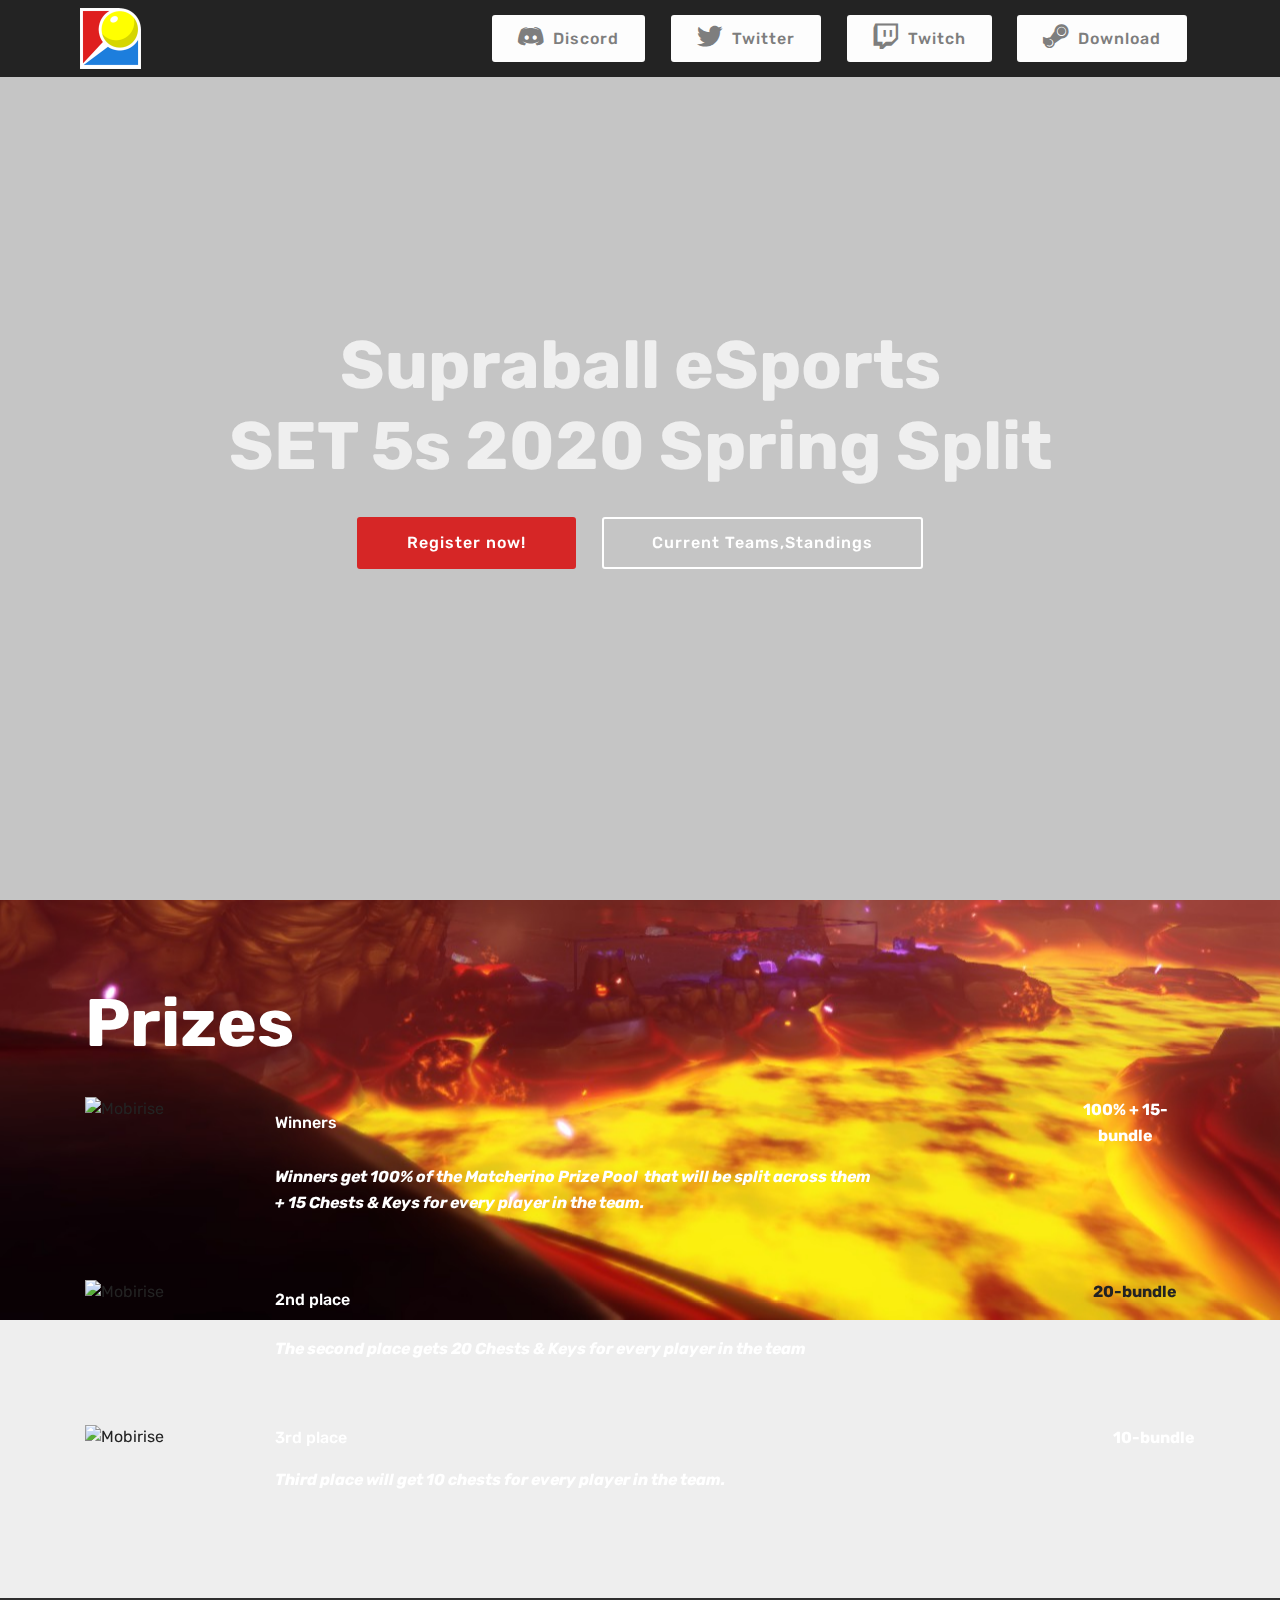
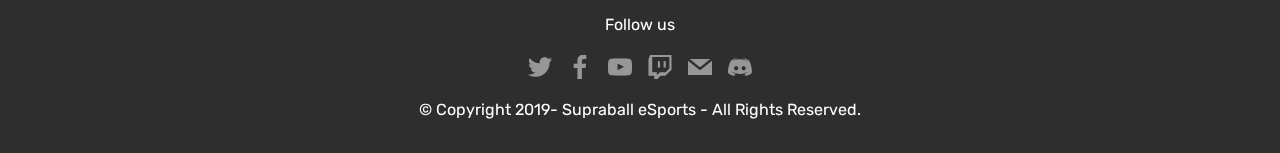
==== home.html @ 441394e0 "create github pages" ====
<!DOCTYPE html>
<html  >
<head>
  <!-- Site made with Mobirise Website Builder v4.11.6, https://mobirise.com -->
  <meta charset="UTF-8">
  <meta http-equiv="X-UA-Compatible" content="IE=edge">
  <meta name="generator" content="Mobirise v4.11.6, mobirise.com">
  <meta name="viewport" content="width=device-width, initial-scale=1, minimum-scale=1">
  <link rel="shortcut icon" href="assets/images/logoleague-122x122.png" type="image/x-icon">
  <meta name="description" content="Official Supraball Tournament and League creating organization. ">
  
  <title>Supraball eSports Home </title>
  <link rel="stylesheet" href="assets/web/assets/mobirise-icons/mobirise-icons.css">
  <link rel="stylesheet" href="assets/bootstrap/css/bootstrap.min.css">
  <link rel="stylesheet" href="assets/bootstrap/css/bootstrap-grid.min.css">
  <link rel="stylesheet" href="assets/bootstrap/css/bootstrap-reboot.min.css">
  <link rel="stylesheet" href="assets/tether/tether.min.css">
  <link rel="stylesheet" href="assets/dropdown/css/style.css">
  <link rel="stylesheet" href="assets/socicon/css/styles.css">
  <link rel="stylesheet" href="assets/theme/css/style.css">
  <link rel="preload" as="style" href="assets/mobirise/css/mbr-additional.css"><link rel="stylesheet" href="assets/mobirise/css/mbr-additional.css" type="text/css">
  
  
  
</head>
<body>
  <section class="menu cid-qTkzRZLJNu" once="menu" id="menu1-0">

    

    <nav class="navbar navbar-expand beta-menu navbar-dropdown align-items-center navbar-fixed-top navbar-toggleable-sm">
        <button class="navbar-toggler navbar-toggler-right" type="button" data-toggle="collapse" data-target="#navbarSupportedContent" aria-controls="navbarSupportedContent" aria-expanded="false" aria-label="Toggle navigation">
            <div class="hamburger">
                <span></span>
                <span></span>
                <span></span>
                <span></span>
            </div>
        </button>
        <div class="menu-logo">
            <div class="navbar-brand">
                <span class="navbar-logo">
                    
                         <a href="home.html"><img src="assets/images/logoleague-122x122.png" alt="" title="" style="height: 3.8rem;"></a>
                    
                </span>
                
            </div>
        </div>
        <div class="collapse navbar-collapse" id="navbarSupportedContent">
            <ul class="navbar-nav nav-dropdown" data-app-modern-menu="true"><li class="nav-item">
                    <a class="nav-link link text-white display-4" href="https://mobirise.com">
                        </a>
                </li></ul>
            <div class="navbar-buttons mbr-section-btn"><a class="btn btn-sm btn-primary display-4" href="http://discord.gg/supraball" target="_blank"><span class="socicon socicon-discord mbr-iconfont mbr-iconfont-btn"></span>Discord
                    </a> <a class="btn btn-sm btn-primary display-4" href="https://twitter.com/supraballesport" target="_blank"><span class="socicon socicon-twitter mbr-iconfont mbr-iconfont-btn"></span>Twitter
                    </a>  <a class="btn btn-sm btn-primary display-4" href="https://www.twitch.tv/supraballesports" target="_blank"><span class="socicon socicon-twitch mbr-iconfont mbr-iconfont-btn"></span>Twitch
                    </a>   <a class="btn btn-sm btn-primary display-4" href="https://store.steampowered.com/app/321400/Supraball/" target="_blank"><span class="socicon socicon-steam mbr-iconfont mbr-iconfont-btn"></span>Download 
                    </a></div>
        </div>
    </nav>
</section>

<section class="engine"><a href="https://mobirise.info/f">easy web builder</a></section><section class="cid-qTkA127IK8 mbr-fullscreen mbr-parallax-background" id="header2-1">

    

    <div class="mbr-overlay" style="opacity: 0.2; background-color: rgb(35, 35, 35);"></div>

    <div class="container align-center">
        <div class="row justify-content-md-center">
            <div class="mbr-white col-md-10">
                <h1 class="mbr-section-title mbr-bold pb-3 mbr-fonts-style display-1">
                    Supraball eSports<br>SET 5s 2020 Spring Split</h1>
                
                
                <div class="mbr-section-btn"><a class="btn btn-md btn-secondary display-4" href="https://matcherino.com/tournaments/26462/overview" target="_blank">Register now!</a>
                    <a class="btn btn-md btn-white-outline display-4" href="team.html">Current Teams,Standings</a></div>
            </div>
        </div>
    </div>
    
</section>

<section class="services6 cid-rIQytBIt7X mbr-parallax-background" id="services6-d">
    <!---->
    
    <!---->
    <!--Overlay-->
    <div class="mbr-overlay" style="opacity: 0; background-color: rgb(35, 35, 35);">
    </div>
    <!--Container-->
    <div class="container">
        <div class="row">
            <!--Titles-->
            <div class="title col-12">
                <h2 class="align-left mbr-fonts-style m-0 display-1"><strong>
                    Prizes</strong></h2>
                
            </div>
            <!--Card-1-->
            <div class="card col-12 pb-5">
                <div class="card-wrapper media-container-row media-container-row">
                    <div class="card-box">
                        <div class="row">
                            <div class="col-12 col-md-2">
                                <!--Image-->
                                <div class="mbr-figure">
                                    <img src="assets/images/10015chest.png" alt="Mobirise" title="">
                                </div>
                            </div>
                            <div class="col-12 col-md-10">
                                <div class="wrapper">
                                    <div class="top-line pb-3">
                                        <h4 class="card-title mbr-fonts-style display-5">
                                            Winners</h4>
                                        <p class="mbr-text cost mbr-fonts-style m-0 display-5"><strong>100% + 15-bundle</strong></p>
                                    </div>
                                    <div class="bottom-line">
                                        <p class="mbr-text mbr-fonts-style display-7"><strong><em>
                                            Winners get 100% of the Matcherino Prize Pool &nbsp;that will be split across them </em></strong><br><strong><em>+ 15 Chests &amp; Keys for every player in the team.</em></strong></p>
                                    </div>
                                </div>
                            </div>
                        </div>
                    </div>
                </div>
            </div>
            <!--Card-2-->
            <div class="card col-12 pb-5">
                <div class="card-wrapper media-container-row media-container-row">
                    <div class="card-box">
                        <div class="row">
                            <div class="col-12 col-md-2">
                                <!--Image-->
                                <div class="mbr-figure">
                                    <img src="assets/images/20chest.png" alt="Mobirise" title="">
                                </div>
                            </div>
                            <div class="col-12 col-md-10">
                                <div class="wrapper">
                                    <div class="top-line pb-3">
                                        <h4 class="card-title mbr-fonts-style display-5">
                                            2nd place</h4>
                                        <p class="mbr-text cost mbr-fonts-style m-0 display-5"></p><p><strong>20-bundle</strong></p><p></p>
                                    </div>
                                    <div class="bottom-line">
                                        <p class="mbr-text mbr-fonts-style display-7"><strong><em>
                                            The second place gets </em></strong><strong><em>20 Chests &amp; Keys for every player in the team</em></strong></p>
                                    </div>
                                </div>
                            </div>
                        </div>
                    </div>
                </div>
            </div>
            <!--Card-3-->
            <div class="card col-12">
                <div class="card-wrapper media-container-row media-container-row">
                    <div class="card-box">
                        <div class="row">
                            <div class="col-12 col-md-2">
                                <!--Image-->
                                <div class="mbr-figure">
                                    <img src="assets/images/10chest.png" alt="Mobirise" title="">
                                </div>
                            </div>
                            <div class="col-12 col-md-10">
                                <div class="wrapper">
                                    <div class="top-line pb-3">
                                        <h4 class="card-title mbr-fonts-style display-5">
                                            3rd place</h4>
                                        <p class="mbr-text cost mbr-fonts-style m-0 display-5"><strong>
                                            10-bundle</strong></p>
                                    </div>
                                    <div class="bottom-line">
                                        <p class="mbr-text mbr-fonts-style display-7"><strong><em>
                                            Third place will get 10 chests for every player in the team.</em></strong></p>
                                    </div>
                                </div>
                            </div>
                        </div>
                    </div>
                </div>
            </div>
            <!--Card-4-->
            
            <!--Card-5-->
            
            <!--Card-6-->
            
        </div>
    </div>
</section>

<section once="footers" class="cid-rImL2azDnc" id="footer7-5">

    

    

    <div class="container">
        <div class="media-container-row align-center mbr-white">
            <div class="row row-links">
                <ul class="foot-menu">
                    
                    
                    
                    
                    
                <li class="foot-menu-item mbr-fonts-style display-7">Follow us</li></ul>
            </div>
            <div class="row social-row">
                <div class="social-list align-right pb-2">
                    
                    
                    
                    
                    
                    
                <div class="soc-item">
                        <a href="https://twitter.com/supraballesport" target="_blank">
                            <span class="mbr-iconfont mbr-iconfont-social socicon-twitter socicon"></span>
                        </a>
                    </div><div class="soc-item">
                        <a href="https://www.facebook.com/supraballesports" target="_blank">
                            <span class="mbr-iconfont mbr-iconfont-social socicon-facebook socicon"></span>
                        </a>
                    </div><div class="soc-item">
                        <a href="https://www.youtube.com/channel/UCpy1eOmg7EuRbLD1HgGTErA" target="_blank">
                            <span class="mbr-iconfont mbr-iconfont-social socicon-youtube socicon"></span>
                        </a>
                    </div><div class="soc-item">
                        <a href="https://twitch.tv/supraballesports" target="_blank">
                            <span class="mbr-iconfont mbr-iconfont-social socicon-twitch socicon"></span>
                        </a>
                    </div><div class="soc-item">
                        <a href="mailto:supraballesports@gmail.com">
                            <span class="mbr-iconfont mbr-iconfont-social socicon-mail socicon"></span>
                        </a>
                    </div><div class="soc-item">
                        <a href="https://www.discord.gg/supraball" target="_blank">
                            <span class="mbr-iconfont mbr-iconfont-social socicon-discord socicon"></span>
                        </a>
                    </div></div>
            </div>
            <div class="row row-copirayt">
                <p class="mbr-text mb-0 mbr-fonts-style mbr-white align-center display-7">
                    © Copyright 2019- Supraball eSports - All Rights Reserved.</p>
            </div>
        </div>
    </div>
</section>


  <script src="assets/web/assets/jquery/jquery.min.js"></script>
  <script src="assets/popper/popper.min.js"></script>
  <script src="assets/bootstrap/js/bootstrap.min.js"></script>
  <script src="assets/tether/tether.min.js"></script>
  <script src="assets/dropdown/js/nav-dropdown.js"></script>
  <script src="assets/dropdown/js/navbar-dropdown.js"></script>
  <script src="assets/touchswipe/jquery.touch-swipe.min.js"></script>
  <script src="assets/parallax/jarallax.min.js"></script>
  <script src="assets/smoothscroll/smooth-scroll.js"></script>
  <script src="assets/theme/js/script.js"></script>
  
  
</body>
</html>
---- assets/web/assets/mobirise-icons/mobirise-icons.css ----
@font-face {
  font-family: 'MobiriseIcons';
  src:  url('mobirise-icons.eot?spat4u');
  src:  url('mobirise-icons.eot?spat4u#iefix') format('embedded-opentype'),
    url('mobirise-icons.ttf?spat4u') format('truetype'),
    url('mobirise-icons.woff?spat4u') format('woff'),
    url('mobirise-icons.svg?spat4u#MobiriseIcons') format('svg');
  font-weight: normal;
  font-style: normal;
  font-display: swap;
}

[class^="mbri-"], [class*=" mbri-"] {
  /* use !important to prevent issues with browser extensions that change fonts */
  font-family: MobiriseIcons !important;
  speak: none;
  font-style: normal;
  font-weight: normal;
  font-variant: normal;
  text-transform: none;
  line-height: 1;

  /* Better Font Rendering =========== */
  -webkit-font-smoothing: antialiased;
  -moz-osx-font-smoothing: grayscale;
}

.mbri-add-submenu:before {
  content: "\e900";
}
.mbri-alert:before {
  content: "\e901";
}
.mbri-align-center:before {
  content: "\e902";
}
.mbri-align-justify:before {
  content: "\e903";
}
.mbri-align-left:before {
  content: "\e904";
}
.mbri-align-right:before {
  content: "\e905";
}
.mbri-android:before {
  content: "\e906";
}
.mbri-apple:before {
  content: "\e907";
}
.mbri-arrow-down:before {
  content: "\e908";
}
.mbri-arrow-next:before {
  content: "\e909";
}
.mbri-arrow-prev:before {
  content: "\e90a";
}
.mbri-arrow-up:before {
  content: "\e90b";
}
.mbri-bold:before {
  content: "\e90c";
}
.mbri-bookmark:before {
  content: "\e90d";
}
.mbri-bootstrap:before {
  content: "\e90e";
}
.mbri-briefcase:before {
  content: "\e90f";
}
.mbri-browse:before {
  content: "\e910";
}
.mbri-bulleted-list:before {
  content: "\e911";
}
.mbri-calendar:before {
  content: "\e912";
}
.mbri-camera:before {
  content: "\e913";
}
.mbri-cart-add:before {
  content: "\e914";
}
.mbri-cart-full:before {
  content: "\e915";
}
.mbri-cash:before {
  content: "\e916";
}
.mbri-change-style:before {
  content: "\e917";
}
.mbri-chat:before {
  content: "\e918";
}
.mbri-clock:before {
  content: "\e919";
}
.mbri-close:before {
  content: "\e91a";
}
.mbri-cloud:before {
  content: "\e91b";
}
.mbri-code:before {
  content: "\e91c";
}
.mbri-contact-form:before {
  content: "\e91d";
}
.mbri-credit-card:before {
  content: "\e91e";
}
.mbri-cursor-click:before {
  content: "\e91f";
}
.mbri-cust-feedback:before {
  content: "\e920";
}
.mbri-database:before {
  content: "\e921";
}
.mbri-delivery:before {
  content: "\e922";
}
.mbri-desktop:before {
  content: "\e923";
}
.mbri-devices:before {
  content: "\e924";
}
.mbri-down:before {
  content: "\e925";
}
.mbri-download:before {
  content: "\e989";
}
.mbri-drag-n-drop:before {
  content: "\e927";
}
.mbri-drag-n-drop2:before {
  content: "\e928";
}
.mbri-edit:before {
  content: "\e929";
}
.mbri-edit2:before {
  content: "\e92a";
}
.mbri-error:before {
  content: "\e92b";
}
.mbri-extension:before {
  content: "\e92c";
}
.mbri-features:before {
  content: "\e92d";
}
.mbri-file:before {
  content: "\e92e";
}
.mbri-flag:before {
  content: "\e92f";
}
.mbri-folder:before {
  content: "\e930";
}
.mbri-gift:before {
  content: "\e931";
}
.mbri-github:before {
  content: "\e932";
}
.mbri-globe:before {
  content: "\e933";
}
.mbri-globe-2:before {
  content: "\e934";
}
.mbri-growing-chart:before {
  content: "\e935";
}
.mbri-hearth:before {
  content: "\e936";
}
.mbri-help:before {
  content: "\e937";
}
.mbri-home:before {
  content: "\e938";
}
.mbri-hot-cup:before {
  content: "\e939";
}
.mbri-idea:before {
  content: "\e93a";
}
.mbri-image-gallery:before {
  content: "\e93b";
}
.mbri-image-slider:before {
  content: "\e93c";
}
.mbri-info:before {
  content: "\e93d";
}
.mbri-italic:before {
  content: "\e93e";
}
.mbri-key:before {
  content: "\e93f";
}
.mbri-laptop:before {
  content: "\e940";
}
.mbri-layers:before {
  content: "\e941";
}
.mbri-left-right:before {
  content: "\e942";
}
.mbri-left:before {
  content: "\e943";
}
.mbri-letter:before {
  content: "\e944";
}
.mbri-like:before {
  content: "\e945";
}
.mbri-link:before {
  content: "\e946";
}
.mbri-lock:before {
  content: "\e947";
}
.mbri-login:before {
  content: "\e948";
}
.mbri-logout:before {
  content: "\e949";
}
.mbri-magic-stick:before {
  content: "\e94a";
}
.mbri-map-pin:before {
  content: "\e94b";
}
.mbri-menu:before {
  content: "\e94c";
}
.mbri-mobile:before {
  content: "\e94d";
}
.mbri-mobile2:before {
  content: "\e94e";
}
.mbri-mobirise:before {
  content: "\e94f";
}
.mbri-more-horizontal:before {
  content: "\e950";
}
.mbri-more-vertical:before {
  content: "\e951";
}
.mbri-music:before {
  content: "\e952";
}
.mbri-new-file:before {
  content: "\e953";
}
.mbri-numbered-list:before {
  content: "\e954";
}
.mbri-opened-folder:before {
  content: "\e955";
}
.mbri-pages:before {
  content: "\e956";
}
.mbri-paper-plane:before {
  content: "\e957";
}
.mbri-paperclip:before {
  content: "\e958";
}
.mbri-photo:before {
  content: "\e959";
}
.mbri-photos:before {
  content: "\e95a";
}
.mbri-pin:before {
  content: "\e95b";
}
.mbri-play:before {
  content: "\e95c";
}
.mbri-plus:before {
  content: "\e95d";
}
.mbri-preview:before {
  content: "\e95e";
}
.mbri-print:before {
  content: "\e95f";
}
.mbri-protect:before {
  content: "\e960";
}
.mbri-question:before {
  content: "\e961";
}
.mbri-quote-left:before {
  content: "\e962";
}
.mbri-quote-right:before {
  content: "\e963";
}
.mbri-refresh:before {
  content: "\e964";
}
.mbri-responsive:before {
  content: "\e965";
}
.mbri-right:before {
  content: "\e966";
}
.mbri-rocket:before {
  content: "\e967";
}
.mbri-sad-face:before {
  content: "\e968";
}
.mbri-sale:before {
  content: "\e969";
}
.mbri-save:before {
  content: "\e96a";
}
.mbri-search:before {
  content: "\e96b";
}
.mbri-setting:before {
  content: "\e96c";
}
.mbri-setting2:before {
  content: "\e96d";
}
.mbri-setting3:before {
  content: "\e96e";
}
.mbri-share:before {
  content: "\e96f";
}
.mbri-shopping-bag:before {
  content: "\e970";
}
.mbri-shopping-basket:before {
  content: "\e971";
}
.mbri-shopping-cart:before {
  content: "\e972";
}
.mbri-sites:before {
  content: "\e973";
}
.mbri-smile-face:before {
  content: "\e974";
}
.mbri-speed:before {
  content: "\e975";
}
.mbri-star:before {
  content: "\e976";
}
.mbri-success:before {
  content: "\e977";
}
.mbri-sun:before {
  content: "\e978";
}
.mbri-sun2:before {
  content: "\e979";
}
.mbri-tablet:before {
  content: "\e97a";
}
.mbri-tablet-vertical:before {
  content: "\e97b";
}
.mbri-target:before {
  content: "\e97c";
}
.mbri-timer:before {
  content: "\e97d";
}
.mbri-to-ftp:before {
  content: "\e97e";
}
.mbri-to-local-drive:before {
  content: "\e97f";
}
.mbri-touch-swipe:before {
  content: "\e980";
}
.mbri-touch:before {
  content: "\e981";
}
.mbri-trash:before {
  content: "\e982";
}
.mbri-underline:before {
  content: "\e983";
}
.mbri-unlink:before {
  content: "\e984";
}
.mbri-unlock:before {
  content: "\e985";
}
.mbri-up-down:before {
  content: "\e986";
}
.mbri-up:before {
  content: "\e987";
}
.mbri-update:before {
  content: "\e988";
}
.mbri-upload:before {
 content: "\e926"; 
}
.mbri-user:before {
  content: "\e98a";
}
.mbri-user2:before {
  content: "\e98b";
}
.mbri-users:before {
  content: "\e98c";
}
.mbri-video:before {
  content: "\e98d";
}
.mbri-video-play:before {
  content: "\e98e";
}
.mbri-watch:before {
  content: "\e98f";
}
.mbri-website-theme:before {
  content: "\e990";
}
.mbri-wifi:before {
  content: "\e991";
}
.mbri-windows:before {
  content: "\e992";
}
.mbri-zoom-out:before {
  content: "\e993";
}
.mbri-redo:before {
  content: "\e994";
}
.mbri-undo:before {
  content: "\e995";
}
---- assets/dropdown/css/style.css ----
.navbar-dropdown {
  left: 0;
  padding: 0;
  position: absolute;
  right: 0;
  top: 0;
  transition: all 0.45s ease;
  z-index: 1030;
  background: #282828; }
  .navbar-dropdown .navbar-logo {
    margin-right: 0.8rem;
    transition: margin 0.3s ease-in-out;
    vertical-align: middle; }
    .navbar-dropdown .navbar-logo img {
      height: 3.125rem;
      transition: all 0.3s ease-in-out; }
    .navbar-dropdown .navbar-logo.mbr-iconfont {
      font-size: 3.125rem;
      line-height: 3.125rem; }
  .navbar-dropdown .navbar-caption {
    font-weight: 700;
    white-space: normal;
    vertical-align: -4px;
    line-height: 3.125rem !important; }
    .navbar-dropdown .navbar-caption, .navbar-dropdown .navbar-caption:hover {
      color: inherit;
      text-decoration: none; }
  .navbar-dropdown .mbr-iconfont + .navbar-caption {
    vertical-align: -1px; }
  .navbar-dropdown.navbar-fixed-top {
    position: fixed; }
  .navbar-dropdown .navbar-brand span {
    vertical-align: -4px; }
  .navbar-dropdown.bg-color.transparent {
    background: none; }
  .navbar-dropdown.navbar-short .navbar-brand {
    padding: 0.625rem 0; }
    .navbar-dropdown.navbar-short .navbar-brand span {
      vertical-align: -1px; }
  .navbar-dropdown.navbar-short .navbar-caption {
    line-height: 2.375rem !important;
    vertical-align: -2px; }
  .navbar-dropdown.navbar-short .navbar-logo {
    margin-right: 0.5rem; }
    .navbar-dropdown.navbar-short .navbar-logo img {
      height: 2.375rem; }
    .navbar-dropdown.navbar-short .navbar-logo.mbr-iconfont {
      font-size: 2.375rem;
      line-height: 2.375rem; }
  .navbar-dropdown.navbar-short .mbr-table-cell {
    height: 3.625rem; }
  .navbar-dropdown .navbar-close {
    left: 0.6875rem;
    position: fixed;
    top: 0.75rem;
    z-index: 1000; }
  .navbar-dropdown .hamburger-icon {
    content: "";
    display: inline-block;
    vertical-align: middle;
    width: 16px;
    -webkit-box-shadow: 0 -6px 0 1px #282828,0 0 0 1px #282828,0 6px 0 1px #282828;
    -moz-box-shadow: 0 -6px 0 1px #282828,0 0 0 1px #282828,0 6px 0 1px #282828;
    box-shadow: 0 -6px 0 1px #282828,0 0 0 1px #282828,0 6px 0 1px #282828; }

.dropdown-menu .dropdown-toggle[data-toggle="dropdown-submenu"]::after {
  border-bottom: 0.35em solid transparent;
  border-left: 0.35em solid;
  border-right: 0;
  border-top: 0.35em solid transparent;
  margin-left: 0.3rem; }

.dropdown-menu .dropdown-item:focus {
  outline: 0; }

.nav-dropdown {
  font-size: 0.75rem;
  font-weight: 500;
  height: auto !important; }
  .nav-dropdown .nav-btn {
    padding-left: 1rem; }
  .nav-dropdown .link {
    margin: .667em 1.667em;
    font-weight: 500;
    padding: 0;
    transition: color .2s ease-in-out; }
    .nav-dropdown .link.dropdown-toggle {
      margin-right: 2.583em; }
      .nav-dropdown .link.dropdown-toggle::after {
        margin-left: .25rem;
        border-top: 0.35em solid;
        border-right: 0.35em solid transparent;
        border-left: 0.35em solid transparent;
        border-bottom: 0; }
      .nav-dropdown .link.dropdown-toggle[aria-expanded="true"] {
        margin: 0;
        padding: 0.667em 3.263em  0.667em 1.667em; }
  .nav-dropdown .link::after,
  .nav-dropdown .dropdown-item::after {
    color: inherit; }
  .nav-dropdown .btn {
    font-size: 0.75rem;
    font-weight: 700;
    letter-spacing: 0;
    margin-bottom: 0;
    padding-left: 1.25rem;
    padding-right: 1.25rem; }
  .nav-dropdown .dropdown-menu {
    border-radius: 0;
    border: 0;
    left: 0;
    margin: 0;
    padding-bottom: 1.25rem;
    padding-top: 1.25rem;
    position: relative; }
  .nav-dropdown .dropdown-submenu {
    margin-left: 0.125rem;
    top: 0; }
  .nav-dropdown .dropdown-item {
    font-weight: 500;
    line-height: 2;
    padding: 0.3846em 4.615em 0.3846em 1.5385em;
    position: relative;
    transition: color .2s ease-in-out, background-color .2s ease-in-out; }
    .nav-dropdown .dropdown-item::after {
      margin-top: -0.3077em;
      position: absolute;
      right: 1.1538em;
      top: 50%; }
    .nav-dropdown .dropdown-item:focus, .nav-dropdown .dropdown-item:hover {
      background: none; }

@media (max-width: 767px) {
  .nav-dropdown.navbar-toggleable-sm {
    bottom: 0;
    display: none;
    left: 0;
    overflow-x: hidden;
    position: fixed;
    top: 0;
    transform: translateX(-100%);
    -ms-transform: translateX(-100%);
    -webkit-transform: translateX(-100%);
    width: 18.75rem;
    z-index: 999; } }
.nav-dropdown.navbar-toggleable-xl {
  bottom: 0;
  display: none;
  left: 0;
  overflow-x: hidden;
  position: fixed;
  top: 0;
  transform: translateX(-100%);
  -ms-transform: translateX(-100%);
  -webkit-transform: translateX(-100%);
  width: 18.75rem;
  z-index: 999; }

.nav-dropdown-sm {
  display: block !important;
  overflow-x: hidden;
  overflow: auto;
  padding-top: 3.875rem; }
  .nav-dropdown-sm::after {
    content: "";
    display: block;
    height: 3rem;
    width: 100%; }
  .nav-dropdown-sm.collapse.in ~ .navbar-close {
    display: block !important; }
  .nav-dropdown-sm.collapsing, .nav-dropdown-sm.collapse.in {
    transform: translateX(0);
    -ms-transform: translateX(0);
    -webkit-transform: translateX(0);
    transition: all 0.25s ease-out;
    -webkit-transition: all 0.25s ease-out;
    background: #282828; }
  .nav-dropdown-sm.collapsing[aria-expanded="false"] {
    transform: translateX(-100%);
    -ms-transform: translateX(-100%);
    -webkit-transform: translateX(-100%); }
  .nav-dropdown-sm .nav-item {
    display: block;
    margin-left: 0 !important;
    padding-left: 0; }
  .nav-dropdown-sm .link,
  .nav-dropdown-sm .dropdown-item {
    border-top: 1px dotted rgba(255, 255, 255, 0.1);
    font-size: 0.8125rem;
    line-height: 1.6;
    margin: 0 !important;
    padding: 0.875rem 2.4rem 0.875rem 1.5625rem !important;
    position: relative;
    white-space: normal; }
    .nav-dropdown-sm .link:focus, .nav-dropdown-sm .link:hover,
    .nav-dropdown-sm .dropdown-item:focus,
    .nav-dropdown-sm .dropdown-item:hover {
      background: rgba(0, 0, 0, 0.2) !important;
      color: #c0a375; }
  .nav-dropdown-sm .nav-btn {
    position: relative;
    padding: 1.5625rem 1.5625rem 0 1.5625rem; }
    .nav-dropdown-sm .nav-btn::before {
      border-top: 1px dotted rgba(255, 255, 255, 0.1);
      content: "";
      left: 0;
      position: absolute;
      top: 0;
      width: 100%; }
    .nav-dropdown-sm .nav-btn + .nav-btn {
      padding-top: 0.625rem; }
      .nav-dropdown-sm .nav-btn + .nav-btn::before {
        display: none; }
  .nav-dropdown-sm .btn {
    padding: 0.625rem 0; }
  .nav-dropdown-sm .dropdown-toggle[data-toggle="dropdown-submenu"]::after {
    margin-left: .25rem;
    border-top: 0.35em solid;
    border-right: 0.35em solid transparent;
    border-left: 0.35em solid transparent;
    border-bottom: 0; }
  .nav-dropdown-sm .dropdown-toggle[data-toggle="dropdown-submenu"][aria-expanded="true"]::after {
    border-top: 0;
    border-right: 0.35em solid transparent;
    border-left: 0.35em solid transparent;
    border-bottom: 0.35em solid; }
  .nav-dropdown-sm .dropdown-menu {
    margin: 0;
    padding: 0;
    position: relative;
    top: 0;
    left: 0;
    width: 100%;
    border: 0;
    float: none;
    border-radius: 0;
    background: none; }
  .nav-dropdown-sm .dropdown-submenu {
    left: 100%;
    margin-left: 0.125rem;
    margin-top: -1.25rem;
    top: 0; }

.navbar-toggleable-sm .nav-dropdown .dropdown-menu {
  position: absolute; }

.navbar-toggleable-sm .nav-dropdown .dropdown-submenu {
  left: 100%;
  margin-left: 0.125rem;
  margin-top: -1.25rem;
  top: 0; }

.navbar-toggleable-sm.opened .nav-dropdown .dropdown-menu {
  position: relative; }

.navbar-toggleable-sm.opened .nav-dropdown .dropdown-submenu {
  left: 0;
  margin-left: 00rem;
  margin-top: 0rem;
  top: 0; }

.is-builder .nav-dropdown.collapsing {
  transition: none !important; }

/*# sourceMappingURL=style.css.map */
---- assets/socicon/css/styles.css ----
@charset "UTF-8";

@font-face {
  font-family: "socicon";
  src:url("../fonts/socicon.eot");
  src:url("../fonts/socicon.eot?#iefix") format("embedded-opentype"),
    url("../fonts/socicon.woff") format("woff"),
    url("../fonts/socicon.ttf") format("truetype"),
    url("../fonts/socicon.svg#socicon") format("svg");
  font-weight: normal;
  font-style: normal;
  font-display:swap;
}

[data-icon]:before {
  font-family: "socicon" !important;
  content: attr(data-icon);
  font-style: normal !important;
  font-weight: normal !important;
  font-variant: normal !important;
  text-transform: none !important;
  speak: none;
  line-height: 1;
  -webkit-font-smoothing: antialiased;
  -moz-osx-font-smoothing: grayscale;
}

[class^="socicon-"]:before,
[class*=" socicon-"]:before {
  font-family: "socicon" !important;
  font-style: normal !important;
  font-weight: normal !important;
  font-variant: normal !important;
  text-transform: none !important;
  speak: none;
  line-height: 1;
  -webkit-font-smoothing: antialiased;
  -moz-osx-font-smoothing: grayscale;
}

.socicon-modelmayhem:before {
  content: "\e000";
}
.socicon-mixcloud:before {
  content: "\e001";
}
.socicon-drupal:before {
  content: "\e002";
}
.socicon-swarm:before {
  content: "\e003";
}
.socicon-istock:before {
  content: "\e004";
}
.socicon-yammer:before {
  content: "\e005";
}
.socicon-ello:before {
  content: "\e006";
}
.socicon-stackoverflow:before {
  content: "\e007";
}
.socicon-persona:before {
  content: "\e008";
}
.socicon-triplej:before {
  content: "\e009";
}
.socicon-houzz:before {
  content: "\e00a";
}
.socicon-rss:before {
  content: "\e00b";
}
.socicon-paypal:before {
  content: "\e00c";
}
.socicon-odnoklassniki:before {
  content: "\e00d";
}
.socicon-airbnb:before {
  content: "\e00e";
}
.socicon-periscope:before {
  content: "\e00f";
}
.socicon-outlook:before {
  content: "\e010";
}
.socicon-coderwall:before {
  content: "\e011";
}
.socicon-tripadvisor:before {
  content: "\e012";
}
.socicon-appnet:before {
  content: "\e013";
}
.socicon-goodreads:before {
  content: "\e014";
}
.socicon-tripit:before {
  content: "\e015";
}
.socicon-lanyrd:before {
  content: "\e016";
}
.socicon-slideshare:before {
  content: "\e017";
}
.socicon-buffer:before {
  content: "\e018";
}
.socicon-disqus:before {
  content: "\e019";
}
.socicon-vkontakte:before {
  content: "\e01a";
}
.socicon-whatsapp:before {
  content: "\e01b";
}
.socicon-patreon:before {
  content: "\e01c";
}
.socicon-storehouse:before {
  content: "\e01d";
}
.socicon-pocket:before {
  content: "\e01e";
}
.socicon-mail:before {
  content: "\e01f";
}
.socicon-blogger:before {
  content: "\e020";
}
.socicon-technorati:before {
  content: "\e021";
}
.socicon-reddit:before {
  content: "\e022";
}
.socicon-dribbble:before {
  content: "\e023";
}
.socicon-stumbleupon:before {
  content: "\e024";
}
.socicon-digg:before {
  content: "\e025";
}
.socicon-envato:before {
  content: "\e026";
}
.socicon-behance:before {
  content: "\e027";
}
.socicon-delicious:before {
  content: "\e028";
}
.socicon-deviantart:before {
  content: "\e029";
}
.socicon-forrst:before {
  content: "\e02a";
}
.socicon-play:before {
  content: "\e02b";
}
.socicon-zerply:before {
  content: "\e02c";
}
.socicon-wikipedia:before {
  content: "\e02d";
}
.socicon-apple:before {
  content: "\e02e";
}
.socicon-flattr:before {
  content: "\e02f";
}
.socicon-github:before {
  content: "\e030";
}
.socicon-renren:before {
  content: "\e031";
}
.socicon-friendfeed:before {
  content: "\e032";
}
.socicon-newsvine:before {
  content: "\e033";
}
.socicon-identica:before {
  content: "\e034";
}
.socicon-bebo:before {
  content: "\e035";
}
.socicon-zynga:before {
  content: "\e036";
}
.socicon-steam:before {
  content: "\e037";
}
.socicon-xbox:before {
  content: "\e038";
}
.socicon-windows:before {
  content: "\e039";
}
.socicon-qq:before {
  content: "\e03a";
}
.socicon-douban:before {
  content: "\e03b";
}
.socicon-meetup:before {
  content: "\e03c";
}
.socicon-playstation:before {
  content: "\e03d";
}
.socicon-android:before {
  content: "\e03e";
}
.socicon-snapchat:before {
  content: "\e03f";
}
.socicon-twitter:before {
  content: "\e040";
}
.socicon-facebook:before {
  content: "\e041";
}
.socicon-googleplus:before {
  content: "\e042";
}
.socicon-pinterest:before {
  content: "\e043";
}
.socicon-foursquare:before {
  content: "\e044";
}
.socicon-yahoo:before {
  content: "\e045";
}
.socicon-skype:before {
  content: "\e046";
}
.socicon-yelp:before {
  content: "\e047";
}
.socicon-feedburner:before {
  content: "\e048";
}
.socicon-linkedin:before {
  content: "\e049";
}
.socicon-viadeo:before {
  content: "\e04a";
}
.socicon-xing:before {
  content: "\e04b";
}
.socicon-myspace:before {
  content: "\e04c";
}
.socicon-soundcloud:before {
  content: "\e04d";
}
.socicon-spotify:before {
  content: "\e04e";
}
.socicon-grooveshark:before {
  content: "\e04f";
}
.socicon-lastfm:before {
  content: "\e050";
}
.socicon-youtube:before {
  content: "\e051";
}
.socicon-vimeo:before {
  content: "\e052";
}
.socicon-dailymotion:before {
  content: "\e053";
}
.socicon-vine:before {
  content: "\e054";
}
.socicon-flickr:before {
  content: "\e055";
}
.socicon-500px:before {
  content: "\e056";
}
.socicon-wordpress:before {
  content: "\e058";
}
.socicon-tumblr:before {
  content: "\e059";
}
.socicon-twitch:before {
  content: "\e05a";
}
.socicon-8tracks:before {
  content: "\e05b";
}
.socicon-amazon:before {
  content: "\e05c";
}
.socicon-icq:before {
  content: "\e05d";
}
.socicon-smugmug:before {
  content: "\e05e";
}
.socicon-ravelry:before {
  content: "\e05f";
}
.socicon-weibo:before {
  content: "\e060";
}
.socicon-baidu:before {
  content: "\e061";
}
.socicon-angellist:before {
  content: "\e062";
}
.socicon-ebay:before {
  content: "\e063";
}
.socicon-imdb:before {
  content: "\e064";
}
.socicon-stayfriends:before {
  content: "\e065";
}
.socicon-residentadvisor:before {
  content: "\e066";
}
.socicon-google:before {
  content: "\e067";
}
.socicon-yandex:before {
  content: "\e068";
}
.socicon-sharethis:before {
  content: "\e069";
}
.socicon-bandcamp:before {
  content: "\e06a";
}
.socicon-itunes:before {
  content: "\e06b";
}
.socicon-deezer:before {
  content: "\e06c";
}
.socicon-telegram:before {
  content: "\e06e";
}
.socicon-openid:before {
  content: "\e06f";
}
.socicon-amplement:before {
  content: "\e070";
}
.socicon-viber:before {
  content: "\e071";
}
.socicon-zomato:before {
  content: "\e072";
}
.socicon-draugiem:before {
  content: "\e074";
}
.socicon-endomodo:before {
  content: "\e075";
}
.socicon-filmweb:before {
  content: "\e076";
}
.socicon-stackexchange:before {
  content: "\e077";
}
.socicon-wykop:before {
  content: "\e078";
}
.socicon-teamspeak:before {
  content: "\e079";
}
.socicon-teamviewer:before {
  content: "\e07a";
}
.socicon-ventrilo:before {
  content: "\e07b";
}
.socicon-younow:before {
  content: "\e07c";
}
.socicon-raidcall:before {
  content: "\e07d";
}
.socicon-mumble:before {
  content: "\e07e";
}
.socicon-medium:before {
  content: "\e06d";
}
.socicon-bebee:before {
  content: "\e07f";
}
.socicon-hitbox:before {
  content: "\e080";
}
.socicon-reverbnation:before {
  content: "\e081";
}
.socicon-formulr:before {
  content: "\e082";
}
.socicon-instagram:before {
  content: "\e057";
}
.socicon-battlenet:before {
  content: "\e083";
}
.socicon-chrome:before {
  content: "\e084";
}
.socicon-discord:before {
  content: "\e086";
}
.socicon-issuu:before {
  content: "\e087";
}
.socicon-macos:before {
  content: "\e088";
}
.socicon-firefox:before {
  content: "\e089";
}
.socicon-opera:before {
  content: "\e08d";
}
.socicon-keybase:before {
  content: "\e090";
}
.socicon-alliance:before {
  content: "\e091";
}
.socicon-livejournal:before {
  content: "\e092";
}
.socicon-googlephotos:before {
  content: "\e093";
}
.socicon-horde:before {
  content: "\e094";
}
.socicon-etsy:before {
  content: "\e095";
}
.socicon-zapier:before {
  content: "\e096";
}
.socicon-google-scholar:before {
  content: "\e097";
}
.socicon-researchgate:before {
  content: "\e098";
}
.socicon-wechat:before {
  content: "\e099";
}
.socicon-strava:before {
  content: "\e09a";
}
.socicon-line:before {
  content: "\e09b";
}
.socicon-lyft:before {
  content: "\e09c";
}
.socicon-uber:before {
  content: "\e09d";
}
.socicon-songkick:before {
  content: "\e09e";
}
.socicon-viewbug:before {
  content: "\e09f";
}
.socicon-googlegroups:before {
  content: "\e0a0";
}
.socicon-quora:before {
  content: "\e073";
}
.socicon-diablo:before {
  content: "\e085";
}
.socicon-blizzard:before {
  content: "\e0a1";
}
.socicon-hearthstone:before {
  content: "\e08b";
}
.socicon-heroes:before {
  content: "\e08a";
}
.socicon-overwatch:before {
  content: "\e08c";
}
.socicon-warcraft:before {
  content: "\e08e";
}
.socicon-starcraft:before {
  content: "\e08f";
}
.socicon-beam:before {
  content: "\e0a2";
}
.socicon-curse:before {
  content: "\e0a3";
}
.socicon-player:before {
  content: "\e0a4";
}
.socicon-streamjar:before {
  content: "\e0a5";
}
.socicon-nintendo:before {
  content: "\e0a6";
}
.socicon-hellocoton:before {
  content: "\e0a7";
}
---- assets/theme/css/style.css ----
/*!
 * Mobirise v4 theme (https://mobirise.com/)
 * Copyright 2017 Mobirise
 */
section {
  background-color: #eeeeee; }

body {
  font-style: normal;
  line-height: 1.5; }

section,
.container,
.container-fluid {
  position: relative;
  word-wrap: break-word; }

a.mbr-iconfont:hover {
  text-decoration: none; }

.article .lead p,
.article .lead ul,
.article .lead ol,
.article .lead pre,
.article .lead blockquote {
  margin-bottom: 0; }

ul,
ol,
pre,
blockquote {
  margin-bottom: 2.3125rem; }

pre {
  background: #f4f4f4;
  padding: 10px 24px;
  white-space: pre-wrap; }

.inactive {
  -webkit-user-select: none;
  -moz-user-select: none;
  -ms-user-select: none;
  user-select: none;
  pointer-events: none;
  -webkit-user-drag: none;
  user-drag: none; }

.mbr-section__comments .row {
  justify-content: center;
  -webkit-justify-content: center; }

a {
  font-style: normal;
  font-weight: 400;
  cursor: pointer; }
  a, a:hover {
    text-decoration: none; }

figure {
  margin-bottom: 0; }

body {
  color: #232323; }

h1,
h2,
h3,
h4,
h5,
h6,
.h1,
.h2,
.h3,
.h4,
.h5,
.h6,
.display-1,
.display-2,
.display-3,
.display-4 {
  line-height: 1;
  word-break: break-word;
  word-wrap: break-word; }

.mbr-section-title {
  font-style: normal;
  line-height: 1.2; }

.mbr-section-subtitle {
  line-height: 1.3; }

.mbr-text {
  font-style: normal;
  line-height: 1.6; }

b,
strong {
  font-weight: bold; }

blockquote {
  padding: 10px 0 10px 20px;
  position: relative;
  border-left: 2px solid;
  border-color: #ff3366; }

input:-webkit-autofill, input:-webkit-autofill:hover, input:-webkit-autofill:focus, input:-webkit-autofill:active {
  transition-delay: 9999s;
  transition-property: background-color, color; }

textarea[type='hidden'] {
  display: none; }

body {
  position: relative; }

section {
  background-position: 50% 50%;
  background-repeat: no-repeat;
  background-size: cover; }
  section .mbr-background-video,
  section .mbr-background-video-preview {
    position: absolute;
    bottom: 0;
    left: 0;
    right: 0;
    top: 0; }

.hidden {
  visibility: hidden; }

.mbr-z-index20 {
  z-index: 20; }

/*! Base colors */
.mbr-white {
  color: #ffffff; }

.mbr-black {
  color: #000000; }

.mbr-bg-white {
  background-color: #ffffff; }

.mbr-bg-black {
  background-color: #000000; }

/*! Text-aligns */
.align-left {
  text-align: left; }

.align-center {
  text-align: center; }

.align-right {
  text-align: right; }

@media (max-width: 767px) {
  .align-left,
  .align-center,
  .align-right,
  .mbr-section-btn,
  .mbr-section-title {
    text-align: center; } }
/*! Font-weight  */
.mbr-light {
  font-weight: 300; }

.mbr-regular {
  font-weight: 400; }

.mbr-semibold {
  font-weight: 500; }

.mbr-bold {
  font-weight: 700; }

/*! Media  */
.media-size-item {
  -webkit-flex: 1 1 auto;
  -moz-flex: 1 1 auto;
  -ms-flex: 1 1 auto;
  -o-flex: 1 1 auto;
  flex: 1 1 auto; }

.media-content {
  -webkit-flex-basis: 100%;
  flex-basis: 100%; }

.media-container-row {
  display: -ms-flexbox;
  display: -webkit-flex;
  display: flex;
  -webkit-flex-direction: row;
  -ms-flex-direction: row;
  flex-direction: row;
  -webkit-flex-wrap: wrap;
  -ms-flex-wrap: wrap;
  flex-wrap: wrap;
  -webkit-justify-content: center;
  -ms-flex-pack: center;
  justify-content: center;
  -webkit-align-content: center;
  -ms-flex-line-pack: center;
  align-content: center;
  -webkit-align-items: start;
  -ms-flex-align: start;
  align-items: start; }
  .media-container-row .media-size-item {
    width: 400px; }

.media-container-column {
  display: -ms-flexbox;
  display: -webkit-flex;
  display: flex;
  -webkit-flex-direction: column;
  -ms-flex-direction: column;
  flex-direction: column;
  -webkit-flex-wrap: wrap;
  -ms-flex-wrap: wrap;
  flex-wrap: wrap;
  -webkit-justify-content: center;
  -ms-flex-pack: center;
  justify-content: center;
  -webkit-align-content: center;
  -ms-flex-line-pack: center;
  align-content: center;
  -webkit-align-items: stretch;
  -ms-flex-align: stretch;
  align-items: stretch; }
  .media-container-column > * {
    width: 100%; }

@media (min-width: 992px) {
  .media-container-row {
    -webkit-flex-wrap: nowrap;
    -ms-flex-wrap: nowrap;
    flex-wrap: nowrap; } }
figure {
  overflow: hidden; }

figure[mbr-media-size] {
  transition: width 0.1s; }

.mbr-figure img,
.mbr-figure iframe {
  display: block;
  width: 100%; }

.card {
  background-color: transparent;
  border: none; }

.card-box {
  width: 100%; }

.card-img {
  text-align: center;
  flex-shrink: 0;
  -webkit-flex-shrink: 0; }

.media {
  max-width: 100%;
  margin: 0 auto; }

.mbr-figure {
  -ms-flex-item-align: center;
  -ms-grid-row-align: center;
  -webkit-align-self: center;
  align-self: center; }

.media-container > div {
  max-width: 100%; }

.mbr-figure img,
.card-img img {
  width: 100%; }

@media (max-width: 991px) {
  .media-size-item {
    width: auto !important; }

  .media {
    width: auto; }

  .mbr-figure {
    width: 100% !important; } }
/*! Buttons */
.btn {
  font-weight: 500;
  border-width: 2px;
  font-style: normal;
  letter-spacing: 1px;
  margin: .4rem .8rem;
  white-space: normal;
  -webkit-transition: all .3s ease-in-out;
  -moz-transition: all .3s ease-in-out;
  transition: all .3s ease-in-out;
  display: inline-flex;
  align-items: center;
  justify-content: center;
  word-break: break-word;
  -webkit-align-items: center;
  -webkit-justify-content: center;
  display: -webkit-inline-flex; }

.btn-sm {
  font-weight: 500;
  letter-spacing: 1px;
  -webkit-transition: all .3s ease-in-out;
  -moz-transition: all .3s ease-in-out;
  transition: all .3s ease-in-out; }

.btn-md {
  font-weight: 500;
  letter-spacing: 1px;
  margin: .4rem .8rem !important;
  -webkit-transition: all .3s ease-in-out;
  -moz-transition: all .3s ease-in-out;
  transition: all .3s ease-in-out; }

.btn-lg {
  font-weight: 500;
  letter-spacing: 1px;
  margin: .4rem .8rem !important;
  -webkit-transition: all .3s ease-in-out;
  -moz-transition: all .3s ease-in-out;
  transition: all .3s ease-in-out; }

.mbr-section-btn {
  margin-left: -0.25rem;
  margin-right: -0.25rem;
  font-size: 0; }

nav .mbr-section-btn {
  margin-left: 0rem;
  margin-right: 0rem; }

.btn-form {
  border-radius: 0; }
  .btn-form:hover {
    cursor: pointer; }

/*! Btn icon margin */
.btn .mbr-iconfont,
.btn.btn-sm .mbr-iconfont {
  cursor: pointer;
  margin-right: 0.5rem; }

.btn.btn-md .mbr-iconfont,
.btn.btn-md .mbr-iconfont {
  margin-right: 0.8rem; }

.mbr-regular {
  font-weight: 400; }

.mbr-semibold {
  font-weight: 500; }

.mbr-bold {
  font-weight: 700; }

[type='submit'] {
  -webkit-appearance: none; }

/*! Full-screen */
.mbr-fullscreen .mbr-overlay {
  min-height: 100vh; }

.mbr-fullscreen {
  display: flex;
  display: -webkit-flex;
  display: -moz-flex;
  display: -ms-flex;
  display: -o-flex;
  align-items: center;
  -webkit-align-items: center;
  min-height: 100vh;
  padding-top: 3rem;
  padding-bottom: 3rem; }

/*! Map */
.map {
  height: 25rem;
  position: relative; }
  .map iframe {
    width: 100%;
    height: 100%; }

.mbr-overlay {
  background-color: #000;
  bottom: 0;
  left: 0;
  opacity: .5;
  position: absolute;
  right: 0;
  top: 0;
  z-index: 0;
  pointer-events: none; }

/* Form */
blockquote {
  font-style: italic;
  padding: 10px 0 10px 20px;
  font-size: 1.09rem;
  position: relative;
  border-width: 3px; }

.form-control {
  background-color: #f5f5f5;
  box-shadow: none;
  color: #565656;
  line-height: 1.43;
  min-height: 3.5em;
  padding: 1.07em .5em; }
  .form-control, .form-control:focus {
    border: 1px solid #e8e8e8; }
  .form-active .form-control:invalid {
    border-color: red; }

.form-control-label {
  position: relative;
  cursor: pointer;
  margin-bottom: .357em;
  padding: 0; }

.alert {
  color: #ffffff;
  border-radius: 0;
  border: 0;
  font-size: .875rem;
  line-height: 1.5;
  margin-bottom: 1.875rem;
  padding: 1.25rem;
  position: relative; }
  .alert.alert-form::after {
    background-color: inherit;
    bottom: -7px;
    content: "";
    display: block;
    height: 14px;
    left: 50%;
    margin-left: -7px;
    position: absolute;
    transform: rotate(45deg);
    width: 14px;
    -webkit-transform: rotate(45deg); }

.form-asterisk {
  font-family: initial;
  position: absolute;
  top: -2px;
  font-weight: normal; }

/*! Scroll to top arrow */
#scrollToTop a i:before {
  content: '';
  position: absolute;
  height: 40%;
  top: 25%;
  background: #fff;
  width: 2px;
  left: calc(50% - 1px); }
#scrollToTop a i:after {
  content: '';
  position: absolute;
  display: block;
  border-top: 2px solid #fff;
  border-right: 2px solid #fff;
  width: 40%;
  height: 40%;
  left: 30%;
  bottom: 30%;
  transform: rotate(135deg);
  -webkit-transform: rotate(135deg); }

.mbr-arrow-up {
  bottom: 25px;
  right: 90px;
  position: fixed;
  text-align: right;
  z-index: 5000;
  color: #ffffff;
  font-size: 32px;
  transform: rotate(180deg);
  -webkit-transform: rotate(180deg); }

.mbr-arrow-up a {
  background: rgba(0, 0, 0, 0.2);
  border-radius: 3px;
  color: #fff;
  display: inline-block;
  height: 60px;
  width: 60px;
  outline-style: none !important;
  position: relative;
  text-decoration: none;
  transition: all 0.3s ease-in-out;
  cursor: pointer;
  text-align: center; }
  .mbr-arrow-up a:hover {
    background-color: rgba(0, 0, 0, 0.4); }
  .mbr-arrow-up a i {
    line-height: 60px; }

.mbr-arrow-up-icon {
  display: block;
  color: #fff; }

.mbr-arrow-up-icon::before {
  content: '\203a';
  display: inline-block;
  font-family: serif;
  font-size: 32px;
  line-height: 1;
  font-style: normal;
  position: relative;
  top: 6px;
  left: -4px;
  -webkit-transform: rotate(-90deg);
  transform: rotate(-90deg); }

/*! Arrow Down */
.mbr-arrow {
  position: absolute;
  bottom: 45px;
  left: 50%;
  width: 60px;
  height: 60px;
  cursor: pointer;
  background-color: rgba(80, 80, 80, 0.5);
  border-radius: 50%;
  -webkit-transform: translateX(-50%);
  transform: translateX(-50%); }
  .mbr-arrow > a {
    display: inline-block;
    text-decoration: none;
    outline-style: none;
    -webkit-animation: arrowdown 1.7s ease-in-out infinite;
    animation: arrowdown 1.7s ease-in-out infinite; }
    .mbr-arrow > a > i {
      position: absolute;
      top: -2px;
      left: 15px;
      font-size: 2rem; }

@keyframes arrowdown {
  0% {
    transform: translateY(0px);
    -webkit-transform: translateY(0px); }
  50% {
    transform: translateY(-5px);
    -webkit-transform: translateY(-5px); }
  100% {
    transform: translateY(0px);
    -webkit-transform: translateY(0px); } }
@-webkit-keyframes arrowdown {
  0% {
    transform: translateY(0px);
    -webkit-transform: translateY(0px); }
  50% {
    transform: translateY(-5px);
    -webkit-transform: translateY(-5px); }
  100% {
    transform: translateY(0px);
    -webkit-transform: translateY(0px); } }
@media (max-width: 500px) {
  .mbr-arrow-up {
    left: 50%;
    right: auto;
    transform: translateX(-50%) rotate(180deg);
    -webkit-transform: translateX(-50%) rotate(180deg); } }
/*Gradients animation*/
@keyframes gradient-animation {
  from {
    background-position: 0% 100%;
    animation-timing-function: ease-in-out; }
  to {
    background-position: 100% 0%;
    animation-timing-function: ease-in-out; } }
@-webkit-keyframes gradient-animation {
  from {
    background-position: 0% 100%;
    animation-timing-function: ease-in-out; }
  to {
    background-position: 100% 0%;
    animation-timing-function: ease-in-out; } }
.bg-gradient {
  background-size: 200% 200%;
  animation: gradient-animation 5s infinite alternate;
  -webkit-animation: gradient-animation 5s infinite alternate; }

.menu .navbar-brand {
  display: -webkit-flex; }
  .menu .navbar-brand span {
    display: flex;
    display: -webkit-flex; }
  .menu .navbar-brand .navbar-caption-wrap {
    display: -webkit-flex; }
  .menu .navbar-brand .navbar-logo img {
    display: -webkit-flex; }
@media (min-width: 768px) and (max-width: 1023px) {
  .menu .navbar-toggleable-sm .navbar-nav {
    display: -webkit-box;
    display: -webkit-flex;
    display: -ms-flexbox; } }
@media (max-width: 1023px) {
  .menu .navbar-collapse {
    max-height: 93.5vh; }
    .menu .navbar-collapse.show {
      overflow: auto; } }
@media (min-width: 1024px) {
  .menu .navbar-nav.nav-dropdown {
    display: -webkit-flex; }
  .menu .navbar-toggleable-sm .navbar-collapse {
    display: -webkit-flex !important; }
  .menu .collapsed .navbar-collapse {
    max-height: 93.5vh; }
    .menu .collapsed .navbar-collapse.show {
      overflow: auto; } }
@media (max-width: 767px) {
  .menu .navbar-collapse {
    max-height: 80vh; } }

/* Others*/
.note-check a[data-value=Rubik] {
  font-style: normal; }

.mbr-arrow a {
  color: #ffffff; }

@media (max-width: 767px) {
  .mbr-arrow {
    display: none; } }
.navbar {
  display: -webkit-flex;
  -webkit-flex-wrap: wrap;
  -webkit-align-items: center;
  -webkit-justify-content: space-between; }

.navbar-collapse {
  -webkit-flex-basis: 100%;
  -webkit-flex-grow: 1;
  -webkit-align-items: center; }

.nav-dropdown .link {
  padding: 0.667em 1.667em !important;
  margin: 0 !important; }

.nav {
  display: -webkit-flex;
  -webkit-flex-wrap: wrap; }

.row {
  display: -webkit-flex;
  -webkit-flex-wrap: wrap; }

.justify-content-center {
  -webkit-justify-content: center; }

.form-inline {
  display: -webkit-flex;
  -webkit-flex-flow: row wrap;
  -webkit-align-items: center; }

.card-wrapper {
  -webkit-flex: 1; }

.carousel-control {
  z-index: 10;
  display: -webkit-flex;
  -webkit-align-items: center;
  -webkit-justify-content: center; }

.carousel-controls {
  display: -webkit-flex; }

.media {
  display: -webkit-flex; }

.form-group:focus {
  outline: none; }

.jq-selectbox__select {
  padding: 1.07em 0.5em;
  position: absolute;
  top: 0;
  left: 0;
  width: 100%; }

.jq-selectbox__dropdown {
  position: absolute;
  top: 100% !important;
  left: 0 !important;
  width: 100% !important; }

.jq-selectbox__trigger-arrow {
  transform: translateY(-50%); }

.jq-selectbox li {
  padding: 1.07em 0.5em; }

input[type='range'] {
  padding-left: 0 !important;
  padding-right: 0 !important; }

.modal-dialog,
.modal-content {
  height: 100%; }

.modal-dialog .carousel-inner {
  height: calc(100vh - 1.75rem); }
  @media (max-width: 575px) {
    .modal-dialog .carousel-inner {
      height: calc(100vh - 1rem); } }

.carousel-item {
  text-align: center; }

.carousel-item img {
  margin: auto; }

.navbar-toggler {
  -webkit-align-self: flex-start;
  -ms-flex-item-align: start;
  align-self: flex-start;
  padding: 0.25rem 0.75rem;
  font-size: 1.25rem;
  line-height: 1;
  background: transparent;
  border: 1px solid transparent;
  -webkit-border-radius: 0.25rem;
  border-radius: 0.25rem; }

.navbar-toggler:focus,
.navbar-toggler:hover {
  text-decoration: none; }

.navbar-toggler-icon {
  display: inline-block;
  width: 1.5em;
  height: 1.5em;
  vertical-align: middle;
  content: '';
  background: no-repeat center center;
  -webkit-background-size: 100% 100%;
  -o-background-size: 100% 100%;
  background-size: 100% 100%; }

.navbar-toggler-left {
  position: absolute;
  left: 1rem; }

.navbar-toggler-right {
  position: absolute;
  right: 1rem; }

@media (max-width: 575px) {
  .navbar-toggleable .navbar-nav .dropdown-menu {
    position: static;
    float: none; }

  .navbar-toggleable > .container {
    padding-right: 0;
    padding-left: 0; } }
@media (min-width: 576px) {
  .navbar-toggleable {
    -webkit-box-orient: horizontal;
    -webkit-box-direction: normal;
    -webkit-flex-direction: row;
    -ms-flex-direction: row;
    flex-direction: row;
    -webkit-flex-wrap: nowrap;
    -ms-flex-wrap: nowrap;
    flex-wrap: nowrap;
    -webkit-box-align: center;
    -webkit-align-items: center;
    -ms-flex-align: center;
    align-items: center; }

  .navbar-toggleable .navbar-nav {
    -webkit-box-orient: horizontal;
    -webkit-box-direction: normal;
    -webkit-flex-direction: row;
    -ms-flex-direction: row;
    flex-direction: row; }

  .navbar-toggleable .navbar-nav .nav-link {
    padding-right: 0.5rem;
    padding-left: 0.5rem; }

  .navbar-toggleable > .container {
    display: -webkit-box;
    display: -webkit-flex;
    display: -ms-flexbox;
    display: flex;
    -webkit-flex-wrap: nowrap;
    -ms-flex-wrap: nowrap;
    flex-wrap: nowrap;
    -webkit-box-align: center;
    -webkit-align-items: center;
    -ms-flex-align: center;
    align-items: center; }

  .navbar-toggleable .navbar-collapse {
    display: -webkit-box !important;
    display: -webkit-flex !important;
    display: -ms-flexbox !important;
    display: flex !important;
    width: 100%; }

  .navbar-toggleable .navbar-toggler {
    display: none; } }
@media (max-width: 767px) {
  .navbar-toggleable-sm .navbar-nav .dropdown-menu {
    position: static;
    float: none; }

  .navbar-toggleable-sm > .container {
    padding-right: 0;
    padding-left: 0; } }
@media (min-width: 768px) {
  .navbar-toggleable-sm {
    -webkit-box-orient: horizontal;
    -webkit-box-direction: normal;
    -webkit-flex-direction: row;
    -ms-flex-direction: row;
    flex-direction: row;
    -webkit-flex-wrap: nowrap;
    -ms-flex-wrap: nowrap;
    flex-wrap: nowrap;
    -webkit-box-align: center;
    -webkit-align-items: center;
    -ms-flex-align: center;
    align-items: center; }

  .navbar-toggleable-sm .navbar-nav {
    -webkit-box-orient: horizontal;
    -webkit-box-direction: normal;
    -webkit-flex-direction: row;
    -ms-flex-direction: row;
    flex-direction: row; }

  .navbar-toggleable-sm .navbar-nav .nav-link {
    padding-right: 0.5rem;
    padding-left: 0.5rem; }

  .navbar-toggleable-sm > .container {
    display: -webkit-box;
    display: -webkit-flex;
    display: -ms-flexbox;
    display: flex;
    -webkit-flex-wrap: nowrap;
    -ms-flex-wrap: nowrap;
    flex-wrap: nowrap;
    -webkit-box-align: center;
    -webkit-align-items: center;
    -ms-flex-align: center;
    align-items: center; }

  .navbar-toggleable-sm .navbar-collapse {
    display: none;
    width: 100%; }

  .navbar-toggleable-sm .navbar-toggler {
    display: none; } }
@media (max-width: 1023px) {
  .navbar-toggleable-md .navbar-nav .dropdown-menu {
    position: static;
    float: none; }

  .navbar-toggleable-md > .container {
    padding-right: 0;
    padding-left: 0; } }
@media (min-width: 1024px) {
  .navbar-toggleable-md {
    -webkit-box-orient: horizontal;
    -webkit-box-direction: normal;
    -webkit-flex-direction: row;
    -ms-flex-direction: row;
    flex-direction: row;
    -webkit-flex-wrap: nowrap;
    -ms-flex-wrap: nowrap;
    flex-wrap: nowrap;
    -webkit-box-align: center;
    -webkit-align-items: center;
    -ms-flex-align: center;
    align-items: center; }

  .navbar-toggleable-md .navbar-nav {
    -webkit-box-orient: horizontal;
    -webkit-box-direction: normal;
    -webkit-flex-direction: row;
    -ms-flex-direction: row;
    flex-direction: row; }

  .navbar-toggleable-md .navbar-nav .nav-link {
    padding-right: 0.5rem;
    padding-left: 0.5rem; }

  .navbar-toggleable-md > .container {
    display: -webkit-box;
    display: -webkit-flex;
    display: -ms-flexbox;
    display: flex;
    -webkit-flex-wrap: nowrap;
    -ms-flex-wrap: nowrap;
    flex-wrap: nowrap;
    -webkit-box-align: center;
    -webkit-align-items: center;
    -ms-flex-align: center;
    align-items: center; }

  .navbar-toggleable-md .navbar-collapse {
    display: -webkit-box !important;
    display: -webkit-flex !important;
    display: -ms-flexbox !important;
    display: flex !important;
    width: 100%; }

  .navbar-toggleable-md .navbar-toggler {
    display: none; } }
@media (max-width: 1199px) {
  .navbar-toggleable-lg .navbar-nav .dropdown-menu {
    position: static;
    float: none; }

  .navbar-toggleable-lg > .container {
    padding-right: 0;
    padding-left: 0; } }
@media (min-width: 1200px) {
  .navbar-toggleable-lg {
    -webkit-box-orient: horizontal;
    -webkit-box-direction: normal;
    -webkit-flex-direction: row;
    -ms-flex-direction: row;
    flex-direction: row;
    -webkit-flex-wrap: nowrap;
    -ms-flex-wrap: nowrap;
    flex-wrap: nowrap;
    -webkit-box-align: center;
    -webkit-align-items: center;
    -ms-flex-align: center;
    align-items: center; }

  .navbar-toggleable-lg .navbar-nav {
    -webkit-box-orient: horizontal;
    -webkit-box-direction: normal;
    -webkit-flex-direction: row;
    -ms-flex-direction: row;
    flex-direction: row; }

  .navbar-toggleable-lg .navbar-nav .nav-link {
    padding-right: 0.5rem;
    padding-left: 0.5rem; }

  .navbar-toggleable-lg > .container {
    display: -webkit-box;
    display: -webkit-flex;
    display: -ms-flexbox;
    display: flex;
    -webkit-flex-wrap: nowrap;
    -ms-flex-wrap: nowrap;
    flex-wrap: nowrap;
    -webkit-box-align: center;
    -webkit-align-items: center;
    -ms-flex-align: center;
    align-items: center; }

  .navbar-toggleable-lg .navbar-collapse {
    display: -webkit-box !important;
    display: -webkit-flex !important;
    display: -ms-flexbox !important;
    display: flex !important;
    width: 100%; }

  .navbar-toggleable-lg .navbar-toggler {
    display: none; } }
.navbar-toggleable-xl {
  -webkit-box-orient: horizontal;
  -webkit-box-direction: normal;
  -webkit-flex-direction: row;
  -ms-flex-direction: row;
  flex-direction: row;
  -webkit-flex-wrap: nowrap;
  -ms-flex-wrap: nowrap;
  flex-wrap: nowrap;
  -webkit-box-align: center;
  -webkit-align-items: center;
  -ms-flex-align: center;
  align-items: center; }

.navbar-toggleable-xl .navbar-nav .dropdown-menu {
  position: static;
  float: none; }

.navbar-toggleable-xl > .container {
  padding-right: 0;
  padding-left: 0; }

.navbar-toggleable-xl .navbar-nav {
  -webkit-box-orient: horizontal;
  -webkit-box-direction: normal;
  -webkit-flex-direction: row;
  -ms-flex-direction: row;
  flex-direction: row; }

.navbar-toggleable-xl .navbar-nav .nav-link {
  padding-right: 0.5rem;
  padding-left: 0.5rem; }

.navbar-toggleable-xl > .container {
  display: -webkit-box;
  display: -webkit-flex;
  display: -ms-flexbox;
  display: flex;
  -webkit-flex-wrap: nowrap;
  -ms-flex-wrap: nowrap;
  flex-wrap: nowrap;
  -webkit-box-align: center;
  -webkit-align-items: center;
  -ms-flex-align: center;
  align-items: center; }

.navbar-toggleable-xl .navbar-collapse {
  display: -webkit-box !important;
  display: -webkit-flex !important;
  display: -ms-flexbox !important;
  display: flex !important;
  width: 100%; }

.navbar-toggleable-xl .navbar-toggler {
  display: none; }

.card-img {
  width: auto; }

.menu .navbar.collapsed:not(.beta-menu) {
  flex-direction: column;
  -webkit-flex-direction: column; }

.carousel-item.active,
.carousel-item-next,
.carousel-item-prev {
  display: -webkit-box;
  display: -webkit-flex;
  display: -ms-flexbox;
  display: flex; }

.note-air-layout .dropup .dropdown-menu,
.note-air-layout .navbar-fixed-bottom .dropdown .dropdown-menu {
  bottom: initial !important; }

html,
body {
  height: auto;
  min-height: 100vh; }

.dropup .dropdown-toggle::after {
  display: none; }

/*# sourceMappingURL=style.css.map */
.engine {
	position: absolute;
	text-indent: -2400px;
	text-align: center;
	padding: 0;
	top: 0;
	left: -2400px;
}
---- assets/mobirise/css/mbr-additional.css ----
@import url(https://fonts.googleapis.com/css?family=Rubik:300,300i,400,400i,500,500i,700,700i,900,900i&display=swap);





body {
  font-family: Rubik;
}
.display-1 {
  font-family: 'Rubik', sans-serif;
  font-size: 4.2rem;
  font-display: swap;
}
.display-1 > .mbr-iconfont {
  font-size: 6.72rem;
}
.display-2 {
  font-family: 'Rubik', sans-serif;
  font-size: 3rem;
  font-display: swap;
}
.display-2 > .mbr-iconfont {
  font-size: 4.8rem;
}
.display-4 {
  font-family: 'Rubik', sans-serif;
  font-size: 1rem;
  font-display: swap;
}
.display-4 > .mbr-iconfont {
  font-size: 1.6rem;
}
.display-5 {
  font-family: 'Rubik', sans-serif;
  font-size: 1rem;
  font-display: swap;
}
.display-5 > .mbr-iconfont {
  font-size: 1.6rem;
}
.display-7 {
  font-family: 'Rubik', sans-serif;
  font-size: 1rem;
  font-display: swap;
}
.display-7 > .mbr-iconfont {
  font-size: 1.6rem;
}
/* ---- Fluid typography for mobile devices ---- */
/* 1.4 - font scale ratio ( bootstrap == 1.42857 ) */
/* 100vw - current viewport width */
/* (48 - 20)  48 == 48rem == 768px, 20 == 20rem == 320px(minimal supported viewport) */
/* 0.65 - min scale variable, may vary */
@media (max-width: 768px) {
  .display-1 {
    font-size: 3.36rem;
    font-size: calc( 2.12rem + (4.2 - 2.12) * ((100vw - 20rem) / (48 - 20)));
    line-height: calc( 1.4 * (2.12rem + (4.2 - 2.12) * ((100vw - 20rem) / (48 - 20))));
  }
  .display-2 {
    font-size: 2.4rem;
    font-size: calc( 1.7rem + (3 - 1.7) * ((100vw - 20rem) / (48 - 20)));
    line-height: calc( 1.4 * (1.7rem + (3 - 1.7) * ((100vw - 20rem) / (48 - 20))));
  }
  .display-4 {
    font-size: 0.8rem;
    font-size: calc( 1rem + (1 - 1) * ((100vw - 20rem) / (48 - 20)));
    line-height: calc( 1.4 * (1rem + (1 - 1) * ((100vw - 20rem) / (48 - 20))));
  }
  .display-5 {
    font-size: 0.8rem;
    font-size: calc( 1rem + (1 - 1) * ((100vw - 20rem) / (48 - 20)));
    line-height: calc( 1.4 * (1rem + (1 - 1) * ((100vw - 20rem) / (48 - 20))));
  }
}
/* Buttons */
.btn {
  padding: 1rem 3rem;
  border-radius: 3px;
}
.btn-sm {
  padding: 0.6rem 1.5rem;
  border-radius: 3px;
}
.btn-md {
  padding: 1rem 3rem;
  border-radius: 3px;
}
.btn-lg {
  padding: 1.2rem 3.2rem;
  border-radius: 3px;
}
.bg-primary {
  background-color: #fdfdfd !important;
}
.bg-success {
  background-color: #d62626 !important;
}
.bg-info {
  background-color: #d62626 !important;
}
.bg-warning {
  background-color: #d62626 !important;
}
.bg-danger {
  background-color: #d62626 !important;
}
.btn-primary,
.btn-primary:active {
  background-color: #fdfdfd !important;
  border-color: #fdfdfd !important;
  color: #7e7e7e !important;
}
.btn-primary:hover,
.btn-primary:focus,
.btn-primary.focus,
.btn-primary.active {
  color: #7e7e7e !important;
  background-color: #d7d7d7 !important;
  border-color: #d7d7d7 !important;
}
.btn-primary.disabled,
.btn-primary:disabled {
  color: #7e7e7e !important;
  background-color: #d7d7d7 !important;
  border-color: #d7d7d7 !important;
}
.btn-secondary,
.btn-secondary:active {
  background-color: #d62626 !important;
  border-color: #d62626 !important;
  color: #ffffff !important;
}
.btn-secondary:hover,
.btn-secondary:focus,
.btn-secondary.focus,
.btn-secondary.active {
  color: #ffffff !important;
  background-color: #951a1a !important;
  border-color: #951a1a !important;
}
.btn-secondary.disabled,
.btn-secondary:disabled {
  color: #ffffff !important;
  background-color: #951a1a !important;
  border-color: #951a1a !important;
}
.btn-info,
.btn-info:active {
  background-color: #d62626 !important;
  border-color: #d62626 !important;
  color: #ffffff !important;
}
.btn-info:hover,
.btn-info:focus,
.btn-info.focus,
.btn-info.active {
  color: #ffffff !important;
  background-color: #951a1a !important;
  border-color: #951a1a !important;
}
.btn-info.disabled,
.btn-info:disabled {
  color: #ffffff !important;
  background-color: #951a1a !important;
  border-color: #951a1a !important;
}
.btn-success,
.btn-success:active {
  background-color: #d62626 !important;
  border-color: #d62626 !important;
  color: #ffffff !important;
}
.btn-success:hover,
.btn-success:focus,
.btn-success.focus,
.btn-success.active {
  color: #ffffff !important;
  background-color: #951a1a !important;
  border-color: #951a1a !important;
}
.btn-success.disabled,
.btn-success:disabled {
  color: #ffffff !important;
  background-color: #951a1a !important;
  border-color: #951a1a !important;
}
.btn-warning,
.btn-warning:active {
  background-color: #d62626 !important;
  border-color: #d62626 !important;
  color: #ffffff !important;
}
.btn-warning:hover,
.btn-warning:focus,
.btn-warning.focus,
.btn-warning.active {
  color: #ffffff !important;
  background-color: #951a1a !important;
  border-color: #951a1a !important;
}
.btn-warning.disabled,
.btn-warning:disabled {
  color: #ffffff !important;
  background-color: #951a1a !important;
  border-color: #951a1a !important;
}
.btn-danger,
.btn-danger:active {
  background-color: #d62626 !important;
  border-color: #d62626 !important;
  color: #ffffff !important;
}
.btn-danger:hover,
.btn-danger:focus,
.btn-danger.focus,
.btn-danger.active {
  color: #ffffff !important;
  background-color: #951a1a !important;
  border-color: #951a1a !important;
}
.btn-danger.disabled,
.btn-danger:disabled {
  color: #ffffff !important;
  background-color: #951a1a !important;
  border-color: #951a1a !important;
}
.btn-white {
  color: #333333 !important;
}
.btn-white,
.btn-white:active {
  background-color: #ffffff !important;
  border-color: #ffffff !important;
  color: #808080 !important;
}
.btn-white:hover,
.btn-white:focus,
.btn-white.focus,
.btn-white.active {
  color: #808080 !important;
  background-color: #d9d9d9 !important;
  border-color: #d9d9d9 !important;
}
.btn-white.disabled,
.btn-white:disabled {
  color: #808080 !important;
  background-color: #d9d9d9 !important;
  border-color: #d9d9d9 !important;
}
.btn-black,
.btn-black:active {
  background-color: #333333 !important;
  border-color: #333333 !important;
  color: #ffffff !important;
}
.btn-black:hover,
.btn-black:focus,
.btn-black.focus,
.btn-black.active {
  color: #ffffff !important;
  background-color: #0d0d0d !important;
  border-color: #0d0d0d !important;
}
.btn-black.disabled,
.btn-black:disabled {
  color: #ffffff !important;
  background-color: #0d0d0d !important;
  border-color: #0d0d0d !important;
}
.btn-primary-outline,
.btn-primary-outline:active {
  background: none;
  border-color: #cacaca;
  color: #cacaca;
}
.btn-primary-outline:hover,
.btn-primary-outline:focus,
.btn-primary-outline.focus,
.btn-primary-outline.active {
  color: #7e7e7e;
  background-color: #fdfdfd;
  border-color: #fdfdfd;
}
.btn-primary-outline.disabled,
.btn-primary-outline:disabled {
  color: #7e7e7e !important;
  background-color: #fdfdfd !important;
  border-color: #fdfdfd !important;
}
.btn-secondary-outline,
.btn-secondary-outline:active {
  background: none;
  border-color: #7f1717;
  color: #7f1717;
}
.btn-secondary-outline:hover,
.btn-secondary-outline:focus,
.btn-secondary-outline.focus,
.btn-secondary-outline.active {
  color: #ffffff;
  background-color: #d62626;
  border-color: #d62626;
}
.btn-secondary-outline.disabled,
.btn-secondary-outline:disabled {
  color: #ffffff !important;
  background-color: #d62626 !important;
  border-color: #d62626 !important;
}
.btn-info-outline,
.btn-info-outline:active {
  background: none;
  border-color: #7f1717;
  color: #7f1717;
}
.btn-info-outline:hover,
.btn-info-outline:focus,
.btn-info-outline.focus,
.btn-info-outline.active {
  color: #ffffff;
  background-color: #d62626;
  border-color: #d62626;
}
.btn-info-outline.disabled,
.btn-info-outline:disabled {
  color: #ffffff !important;
  background-color: #d62626 !important;
  border-color: #d62626 !important;
}
.btn-success-outline,
.btn-success-outline:active {
  background: none;
  border-color: #7f1717;
  color: #7f1717;
}
.btn-success-outline:hover,
.btn-success-outline:focus,
.btn-success-outline.focus,
.btn-success-outline.active {
  color: #ffffff;
  background-color: #d62626;
  border-color: #d62626;
}
.btn-success-outline.disabled,
.btn-success-outline:disabled {
  color: #ffffff !important;
  background-color: #d62626 !important;
  border-color: #d62626 !important;
}
.btn-warning-outline,
.btn-warning-outline:active {
  background: none;
  border-color: #7f1717;
  color: #7f1717;
}
.btn-warning-outline:hover,
.btn-warning-outline:focus,
.btn-warning-outline.focus,
.btn-warning-outline.active {
  color: #ffffff;
  background-color: #d62626;
  border-color: #d62626;
}
.btn-warning-outline.disabled,
.btn-warning-outline:disabled {
  color: #ffffff !important;
  background-color: #d62626 !important;
  border-color: #d62626 !important;
}
.btn-danger-outline,
.btn-danger-outline:active {
  background: none;
  border-color: #7f1717;
  color: #7f1717;
}
.btn-danger-outline:hover,
.btn-danger-outline:focus,
.btn-danger-outline.focus,
.btn-danger-outline.active {
  color: #ffffff;
  background-color: #d62626;
  border-color: #d62626;
}
.btn-danger-outline.disabled,
.btn-danger-outline:disabled {
  color: #ffffff !important;
  background-color: #d62626 !important;
  border-color: #d62626 !important;
}
.btn-black-outline,
.btn-black-outline:active {
  background: none;
  border-color: #000000;
  color: #000000;
}
.btn-black-outline:hover,
.btn-black-outline:focus,
.btn-black-outline.focus,
.btn-black-outline.active {
  color: #ffffff;
  background-color: #333333;
  border-color: #333333;
}
.btn-black-outline.disabled,
.btn-black-outline:disabled {
  color: #ffffff !important;
  background-color: #333333 !important;
  border-color: #333333 !important;
}
.btn-white-outline,
.btn-white-outline:active,
.btn-white-outline.active {
  background: none;
  border-color: #ffffff;
  color: #ffffff;
}
.btn-white-outline:hover,
.btn-white-outline:focus,
.btn-white-outline.focus {
  color: #333333;
  background-color: #ffffff;
  border-color: #ffffff;
}
.text-primary {
  color: #fdfdfd !important;
}
.text-secondary {
  color: #d62626 !important;
}
.text-success {
  color: #d62626 !important;
}
.text-info {
  color: #d62626 !important;
}
.text-warning {
  color: #d62626 !important;
}
.text-danger {
  color: #d62626 !important;
}
.text-white {
  color: #ffffff !important;
}
.text-black {
  color: #000000 !important;
}
a.text-primary:hover,
a.text-primary:focus {
  color: #cacaca !important;
}
a.text-secondary:hover,
a.text-secondary:focus {
  color: #7f1717 !important;
}
a.text-success:hover,
a.text-success:focus {
  color: #7f1717 !important;
}
a.text-info:hover,
a.text-info:focus {
  color: #7f1717 !important;
}
a.text-warning:hover,
a.text-warning:focus {
  color: #7f1717 !important;
}
a.text-danger:hover,
a.text-danger:focus {
  color: #7f1717 !important;
}
a.text-white:hover,
a.text-white:focus {
  color: #b3b3b3 !important;
}
a.text-black:hover,
a.text-black:focus {
  color: #4d4d4d !important;
}
.alert-success {
  background-color: #70c770;
}
.alert-info {
  background-color: #d62626;
}
.alert-warning {
  background-color: #d62626;
}
.alert-danger {
  background-color: #d62626;
}
.mbr-section-btn a.btn:not(.btn-form):hover,
.mbr-section-btn a.btn:not(.btn-form):focus {
  box-shadow: none !important;
}
.mbr-gallery-filter li.active .btn {
  background-color: #fdfdfd;
  border-color: #fdfdfd;
  color: #8a8a8a;
}
.mbr-gallery-filter li.active .btn:focus {
  box-shadow: none;
}
a,
a:hover {
  color: #fdfdfd;
}
.mbr-plan-header.bg-primary .mbr-plan-subtitle,
.mbr-plan-header.bg-primary .mbr-plan-price-desc {
  color: #ffffff;
}
.mbr-plan-header.bg-success .mbr-plan-subtitle,
.mbr-plan-header.bg-success .mbr-plan-price-desc {
  color: #f7d1d1;
}
.mbr-plan-header.bg-info .mbr-plan-subtitle,
.mbr-plan-header.bg-info .mbr-plan-price-desc {
  color: #f7d1d1;
}
.mbr-plan-header.bg-warning .mbr-plan-subtitle,
.mbr-plan-header.bg-warning .mbr-plan-price-desc {
  color: #f7d1d1;
}
.mbr-plan-header.bg-danger .mbr-plan-subtitle,
.mbr-plan-header.bg-danger .mbr-plan-price-desc {
  color: #f7d1d1;
}
/* Scroll to top button*/
.scrollToTop_wraper {
  display: none;
}
.form-control {
  font-family: 'Rubik', sans-serif;
  font-size: 1rem;
  font-display: swap;
}
.form-control > .mbr-iconfont {
  font-size: 1.6rem;
}
blockquote {
  border-color: #fdfdfd;
}
/* Forms */
.mbr-form .btn {
  margin: .4rem 0;
}
@media (max-width: 767px) {
  .btn {
    font-size: .75rem !important;
  }
  .btn .mbr-iconfont {
    font-size: 1rem !important;
  }
}
/* Footer */
.mbr-footer-content li::before,
.mbr-footer .mbr-contacts li::before {
  background: #fdfdfd;
}
.mbr-footer-content li a:hover,
.mbr-footer .mbr-contacts li a:hover {
  color: #fdfdfd;
}
/* Headers*/
@media screen and (-ms-high-contrast: active), (-ms-high-contrast: none) {
  .card-wrapper {
    flex: auto !important;
  }
}
.jq-selectbox li:hover,
.jq-selectbox li.selected {
  background-color: #fdfdfd;
  color: #000000;
}
.jq-selectbox .jq-selectbox__trigger-arrow,
.jq-number__spin.minus:after,
.jq-number__spin.plus:after {
  transition: 0.4s;
  border-top-color: currentColor;
  border-bottom-color: currentColor;
}
.jq-selectbox:hover .jq-selectbox__trigger-arrow,
.jq-number__spin.minus:hover:after,
.jq-number__spin.plus:hover:after {
  border-top-color: #fdfdfd;
  border-bottom-color: #fdfdfd;
}
.xdsoft_datetimepicker .xdsoft_calendar td.xdsoft_default,
.xdsoft_datetimepicker .xdsoft_calendar td.xdsoft_current,
.xdsoft_datetimepicker .xdsoft_timepicker .xdsoft_time_box > div > div.xdsoft_current {
  color: #000000 !important;
  background-color: #fdfdfd !important;
  box-shadow: none !important;
}
.xdsoft_datetimepicker .xdsoft_calendar td:hover,
.xdsoft_datetimepicker .xdsoft_timepicker .xdsoft_time_box > div > div:hover {
  color: #ffffff !important;
  background: #d62626 !important;
  box-shadow: none !important;
}
.lazy-bg {
  background-image: none !important;
}
.lazy-placeholder:not(section),
.lazy-none {
  display: block;
  position: relative;
  padding-bottom: 56.25%;
}
iframe.lazy-placeholder,
.lazy-placeholder:after {
  content: '';
  position: absolute;
  width: 100px;
  height: 100px;
  background: transparent no-repeat center;
  background-size: contain;
  top: 50%;
  left: 50%;
  transform: translateX(-50%) translateY(-50%);
  background-image: url("data:image/svg+xml;charset=UTF-8,%3csvg width='32' height='32' viewBox='0 0 64 64' xmlns='http://www.w3.org/2000/svg' stroke='%23fdfdfd' %3e%3cg fill='none' fill-rule='evenodd'%3e%3cg transform='translate(16 16)' stroke-width='2'%3e%3ccircle stroke-opacity='.5' cx='16' cy='16' r='16'/%3e%3cpath d='M32 16c0-9.94-8.06-16-16-16'%3e%3canimateTransform attributeName='transform' type='rotate' from='0 16 16' to='360 16 16' dur='1s' repeatCount='indefinite'/%3e%3c/path%3e%3c/g%3e%3c/g%3e%3c/svg%3e");
}
section.lazy-placeholder:after {
  opacity: 0.3;
}
.cid-qTkzRZLJNu .navbar {
  padding: .5rem 0;
  background: #232323;
  transition: none;
  min-height: 77px;
}
.cid-qTkzRZLJNu .navbar-dropdown.bg-color.transparent.opened {
  background: #232323;
}
.cid-qTkzRZLJNu a {
  font-style: normal;
}
.cid-qTkzRZLJNu .nav-item span {
  padding-right: 0.4em;
  line-height: 0.5em;
  vertical-align: text-bottom;
  position: relative;
  text-decoration: none;
}
.cid-qTkzRZLJNu .nav-item a {
  display: flex;
  align-items: center;
  justify-content: center;
  padding: 0.7rem 0 !important;
  margin: 0rem .65rem !important;
}
.cid-qTkzRZLJNu .nav-item:focus,
.cid-qTkzRZLJNu .nav-link:focus {
  outline: none;
}
.cid-qTkzRZLJNu .btn {
  padding: 0.4rem 1.5rem;
  display: inline-flex;
  align-items: center;
}
.cid-qTkzRZLJNu .btn .mbr-iconfont {
  font-size: 1.6rem;
}
.cid-qTkzRZLJNu .menu-logo {
  margin-right: auto;
}
.cid-qTkzRZLJNu .menu-logo .navbar-brand {
  display: flex;
  margin-left: 5rem;
  padding: 0;
  transition: padding .2s;
  min-height: 3.8rem;
  align-items: center;
}
.cid-qTkzRZLJNu .menu-logo .navbar-brand .navbar-caption-wrap {
  display: -webkit-flex;
  -webkit-align-items: center;
  align-items: center;
  word-break: break-word;
  min-width: 7rem;
  margin: .3rem 0;
}
.cid-qTkzRZLJNu .menu-logo .navbar-brand .navbar-caption-wrap .navbar-caption {
  line-height: 1.2rem !important;
  padding-right: 2rem;
}
.cid-qTkzRZLJNu .menu-logo .navbar-brand .navbar-logo {
  font-size: 4rem;
  transition: font-size 0.25s;
}
.cid-qTkzRZLJNu .menu-logo .navbar-brand .navbar-logo img {
  display: flex;
}
.cid-qTkzRZLJNu .menu-logo .navbar-brand .navbar-logo .mbr-iconfont {
  transition: font-size 0.25s;
}
.cid-qTkzRZLJNu .navbar-toggleable-sm .navbar-collapse {
  justify-content: flex-end;
  -webkit-justify-content: flex-end;
  padding-right: 5rem;
  width: auto;
}
.cid-qTkzRZLJNu .navbar-toggleable-sm .navbar-collapse .navbar-nav {
  flex-wrap: wrap;
  -webkit-flex-wrap: wrap;
  padding-left: 0;
}
.cid-qTkzRZLJNu .navbar-toggleable-sm .navbar-collapse .navbar-nav .nav-item {
  -webkit-align-self: center;
  align-self: center;
}
.cid-qTkzRZLJNu .navbar-toggleable-sm .navbar-collapse .navbar-buttons {
  padding-left: 0;
  padding-bottom: 0;
}
.cid-qTkzRZLJNu .dropdown .dropdown-menu {
  background: #232323;
  display: none;
  position: absolute;
  min-width: 5rem;
  padding-top: 1.4rem;
  padding-bottom: 1.4rem;
  text-align: left;
}
.cid-qTkzRZLJNu .dropdown .dropdown-menu .dropdown-item {
  width: auto;
  padding: 0.235em 1.5385em 0.235em 1.5385em !important;
}
.cid-qTkzRZLJNu .dropdown .dropdown-menu .dropdown-item::after {
  right: 0.5rem;
}
.cid-qTkzRZLJNu .dropdown .dropdown-menu .dropdown-submenu {
  margin: 0;
}
.cid-qTkzRZLJNu .dropdown.open > .dropdown-menu {
  display: block;
}
.cid-qTkzRZLJNu .navbar-toggleable-sm.opened:after {
  position: absolute;
  width: 100vw;
  height: 100vh;
  content: '';
  background-color: rgba(0, 0, 0, 0.1);
  left: 0;
  bottom: 0;
  transform: translateY(100%);
  -webkit-transform: translateY(100%);
  z-index: 1000;
}
.cid-qTkzRZLJNu .navbar.navbar-short {
  min-height: 60px;
  transition: all .2s;
}
.cid-qTkzRZLJNu .navbar.navbar-short .navbar-toggler-right {
  top: 20px;
}
.cid-qTkzRZLJNu .navbar.navbar-short .navbar-logo a {
  font-size: 2.5rem !important;
  line-height: 2.5rem;
  transition: font-size 0.25s;
}
.cid-qTkzRZLJNu .navbar.navbar-short .navbar-logo a .mbr-iconfont {
  font-size: 2.5rem !important;
}
.cid-qTkzRZLJNu .navbar.navbar-short .navbar-logo a img {
  height: 3rem !important;
}
.cid-qTkzRZLJNu .navbar.navbar-short .navbar-brand {
  min-height: 3rem;
}
.cid-qTkzRZLJNu button.navbar-toggler {
  width: 31px;
  height: 18px;
  cursor: pointer;
  transition: all .2s;
  top: 1.5rem;
  right: 1rem;
}
.cid-qTkzRZLJNu button.navbar-toggler:focus {
  outline: none;
}
.cid-qTkzRZLJNu button.navbar-toggler .hamburger span {
  position: absolute;
  right: 0;
  width: 30px;
  height: 2px;
  border-right: 5px;
  background-color: #232323;
}
.cid-qTkzRZLJNu button.navbar-toggler .hamburger span:nth-child(1) {
  top: 0;
  transition: all .2s;
}
.cid-qTkzRZLJNu button.navbar-toggler .hamburger span:nth-child(2) {
  top: 8px;
  transition: all .15s;
}
.cid-qTkzRZLJNu button.navbar-toggler .hamburger span:nth-child(3) {
  top: 8px;
  transition: all .15s;
}
.cid-qTkzRZLJNu button.navbar-toggler .hamburger span:nth-child(4) {
  top: 16px;
  transition: all .2s;
}
.cid-qTkzRZLJNu nav.opened .hamburger span:nth-child(1) {
  top: 8px;
  width: 0;
  opacity: 0;
  right: 50%;
  transition: all .2s;
}
.cid-qTkzRZLJNu nav.opened .hamburger span:nth-child(2) {
  -webkit-transform: rotate(45deg);
  transform: rotate(45deg);
  transition: all .25s;
}
.cid-qTkzRZLJNu nav.opened .hamburger span:nth-child(3) {
  -webkit-transform: rotate(-45deg);
  transform: rotate(-45deg);
  transition: all .25s;
}
.cid-qTkzRZLJNu nav.opened .hamburger span:nth-child(4) {
  top: 8px;
  width: 0;
  opacity: 0;
  right: 50%;
  transition: all .2s;
}
.cid-qTkzRZLJNu .collapsed.navbar-expand {
  flex-direction: column;
}
.cid-qTkzRZLJNu .collapsed .btn {
  display: flex;
}
.cid-qTkzRZLJNu .collapsed .navbar-collapse {
  display: none !important;
  padding-right: 0 !important;
}
.cid-qTkzRZLJNu .collapsed .navbar-collapse.collapsing,
.cid-qTkzRZLJNu .collapsed .navbar-collapse.show {
  display: block !important;
}
.cid-qTkzRZLJNu .collapsed .navbar-collapse.collapsing .navbar-nav,
.cid-qTkzRZLJNu .collapsed .navbar-collapse.show .navbar-nav {
  display: block;
  text-align: center;
}
.cid-qTkzRZLJNu .collapsed .navbar-collapse.collapsing .navbar-nav .nav-item,
.cid-qTkzRZLJNu .collapsed .navbar-collapse.show .navbar-nav .nav-item {
  clear: both;
}
.cid-qTkzRZLJNu .collapsed .navbar-collapse.collapsing .navbar-buttons,
.cid-qTkzRZLJNu .collapsed .navbar-collapse.show .navbar-buttons {
  text-align: center;
}
.cid-qTkzRZLJNu .collapsed .navbar-collapse.collapsing .navbar-buttons:last-child,
.cid-qTkzRZLJNu .collapsed .navbar-collapse.show .navbar-buttons:last-child {
  margin-bottom: 1rem;
}
.cid-qTkzRZLJNu .collapsed button.navbar-toggler {
  display: block;
}
.cid-qTkzRZLJNu .collapsed .navbar-brand {
  margin-left: 1rem !important;
}
.cid-qTkzRZLJNu .collapsed .navbar-toggleable-sm {
  flex-direction: column;
  -webkit-flex-direction: column;
}
.cid-qTkzRZLJNu .collapsed .dropdown .dropdown-menu {
  width: 100%;
  text-align: center;
  position: relative;
  opacity: 0;
  display: block;
  height: 0;
  visibility: hidden;
  padding: 0;
  transition-duration: .5s;
  transition-property: opacity,padding,height;
}
.cid-qTkzRZLJNu .collapsed .dropdown.open > .dropdown-menu {
  position: relative;
  opacity: 1;
  height: auto;
  padding: 1.4rem 0;
  visibility: visible;
}
.cid-qTkzRZLJNu .collapsed .dropdown .dropdown-submenu {
  left: 0;
  text-align: center;
  width: 100%;
}
.cid-qTkzRZLJNu .collapsed .dropdown .dropdown-toggle[data-toggle="dropdown-submenu"]::after {
  margin-top: 0;
  position: inherit;
  right: 0;
  top: 50%;
  display: inline-block;
  width: 0;
  height: 0;
  margin-left: .3em;
  vertical-align: middle;
  content: "";
  border-top: .30em solid;
  border-right: .30em solid transparent;
  border-left: .30em solid transparent;
}
@media (max-width: 991px) {
  .cid-qTkzRZLJNu .navbar-expand {
    flex-direction: column;
  }
  .cid-qTkzRZLJNu img {
    height: 3.8rem !important;
  }
  .cid-qTkzRZLJNu .btn {
    display: flex;
  }
  .cid-qTkzRZLJNu button.navbar-toggler {
    display: block;
  }
  .cid-qTkzRZLJNu .navbar-brand {
    margin-left: 1rem !important;
  }
  .cid-qTkzRZLJNu .navbar-toggleable-sm {
    flex-direction: column;
    -webkit-flex-direction: column;
  }
  .cid-qTkzRZLJNu .navbar-collapse {
    display: none !important;
    padding-right: 0 !important;
  }
  .cid-qTkzRZLJNu .navbar-collapse.collapsing,
  .cid-qTkzRZLJNu .navbar-collapse.show {
    display: block !important;
  }
  .cid-qTkzRZLJNu .navbar-collapse.collapsing .navbar-nav,
  .cid-qTkzRZLJNu .navbar-collapse.show .navbar-nav {
    display: block;
    text-align: center;
  }
  .cid-qTkzRZLJNu .navbar-collapse.collapsing .navbar-nav .nav-item,
  .cid-qTkzRZLJNu .navbar-collapse.show .navbar-nav .nav-item {
    clear: both;
  }
  .cid-qTkzRZLJNu .navbar-collapse.collapsing .navbar-buttons,
  .cid-qTkzRZLJNu .navbar-collapse.show .navbar-buttons {
    text-align: center;
  }
  .cid-qTkzRZLJNu .navbar-collapse.collapsing .navbar-buttons:last-child,
  .cid-qTkzRZLJNu .navbar-collapse.show .navbar-buttons:last-child {
    margin-bottom: 1rem;
  }
  .cid-qTkzRZLJNu .dropdown .dropdown-menu {
    width: 100%;
    text-align: center;
    position: relative;
    opacity: 0;
    display: block;
    height: 0;
    visibility: hidden;
    padding: 0;
    transition-duration: .5s;
    transition-property: opacity,padding,height;
  }
  .cid-qTkzRZLJNu .dropdown.open > .dropdown-menu {
    position: relative;
    opacity: 1;
    height: auto;
    padding: 1.4rem 0;
    visibility: visible;
  }
  .cid-qTkzRZLJNu .dropdown .dropdown-submenu {
    left: 0;
    text-align: center;
    width: 100%;
  }
  .cid-qTkzRZLJNu .dropdown .dropdown-toggle[data-toggle="dropdown-submenu"]::after {
    margin-top: 0;
    position: inherit;
    right: 0;
    top: 50%;
    display: inline-block;
    width: 0;
    height: 0;
    margin-left: .3em;
    vertical-align: middle;
    content: "";
    border-top: .30em solid;
    border-right: .30em solid transparent;
    border-left: .30em solid transparent;
  }
}
@media (min-width: 767px) {
  .cid-qTkzRZLJNu .menu-logo {
    flex-shrink: 0;
  }
}
.cid-qTkzRZLJNu .navbar-collapse {
  flex-basis: auto;
}
.cid-qTkzRZLJNu .nav-link:hover,
.cid-qTkzRZLJNu .dropdown-item:hover {
  color: #c1c1c1 !important;
}
.cid-qTkA127IK8 {
  background-image: url("../../../assets/images/halln.png");
}
.cid-qTkA127IK8 H1 {
  color: #efefef;
  text-align: center;
}
.cid-rIQytBIt7X {
  padding-top: 90px;
  padding-bottom: 90px;
  background-image: url("../../../assets/images/screenshot17.jpg");
}
.cid-rIQytBIt7X .title {
  padding-bottom: 2.5rem;
}
.cid-rIQytBIt7X h4 {
  width: 85%;
  font-weight: 500;
  margin-bottom: 0;
}
.cid-rIQytBIt7X .bottom-line p {
  color: #ffffff;
}
.cid-rIQytBIt7X .card-wrapper {
  background-color: #ffffff;
  background-color: transparent;
  position: relative;
  justify-content: unset;
}
.cid-rIQytBIt7X .card-wrapper .card-box {
  width: 100%;
}
.cid-rIQytBIt7X .card-wrapper .card-box .wrapper {
  height: 100%;
  display: flex;
  flex-direction: column;
  justify-content: center;
  align-items: flex-start;
}
.cid-rIQytBIt7X .card-wrapper .card-box .wrapper .top-line {
  width: 100%;
  display: flex;
  justify-content: space-between;
  align-items: center;
}
.cid-rIQytBIt7X .card-wrapper .card-box .wrapper .bottom-line {
  width: 85%;
}
@media (max-width: 767px) {
  .cid-rIQytBIt7X .card-wrapper .card-box .wrapper .bottom-line {
    width: 100%;
  }
  .cid-rIQytBIt7X .card-wrapper .card-box .wrapper .bottom-line p {
    text-align: center;
    margin: 1rem 0 0 0;
  }
}
@media (max-width: 767px) {
  .cid-rIQytBIt7X .card.pb-5 {
    padding-bottom: 2rem !important;
  }
  .cid-rIQytBIt7X .wrapper {
    padding-top: 1rem;
  }
}
.cid-rIQytBIt7X .cost {
  text-align: center;
  color: #ffffff;
}
.cid-rIQytBIt7X .card-title {
  color: #ffffff;
}
.cid-rIQytBIt7X H2 {
  color: #ffffff;
}
.cid-rImL2azDnc {
  padding-top: 15px;
  padding-bottom: 30px;
  background-color: #2e2e2e;
}
.cid-rImL2azDnc .row-links {
  width: 100%;
  -webkit-justify-content: center;
  justify-content: center;
}
.cid-rImL2azDnc .social-row {
  width: 100%;
  -webkit-justify-content: center;
  justify-content: center;
}
.cid-rImL2azDnc .media-container-row {
  -webkit-flex-direction: column;
  flex-direction: column;
  -webkit-justify-content: center;
  justify-content: center;
  -webkit-align-items: center;
  align-items: center;
}
.cid-rImL2azDnc .media-container-row .foot-menu {
  list-style: none;
  display: flex;
  -webkit-justify-content: center;
  justify-content: center;
  -webkit-flex-wrap: wrap;
  flex-wrap: wrap;
  padding: 0;
  margin-bottom: 0;
}
.cid-rImL2azDnc .media-container-row .foot-menu li {
  padding: 0 1rem 1rem 1rem;
}
.cid-rImL2azDnc .media-container-row .foot-menu li p {
  margin: 0;
}
.cid-rImL2azDnc .media-container-row .social-list {
  padding-left: 0;
  margin-bottom: 0;
  list-style: none;
  display: flex;
  -webkit-flex-wrap: wrap;
  flex-wrap: wrap;
  -webkit-justify-content: flex-end;
  justify-content: flex-end;
}
.cid-rImL2azDnc .media-container-row .social-list .mbr-iconfont-social {
  font-size: 1.5rem;
  color: #ffffff;
}
.cid-rImL2azDnc .media-container-row .social-list .soc-item {
  margin: 0 .5rem;
}
.cid-rImL2azDnc .media-container-row .social-list a {
  margin: 0;
  opacity: .5;
  -webkit-transition: .2s linear;
  transition: .2s linear;
}
.cid-rImL2azDnc .media-container-row .social-list a:hover {
  opacity: 1;
}
@media (max-width: 767px) {
  .cid-rImL2azDnc .media-container-row .social-list {
    -webkit-justify-content: center;
    justify-content: center;
  }
}
.cid-rImL2azDnc .media-container-row .row-copirayt {
  word-break: break-word;
  width: 100%;
}
.cid-rImL2azDnc .media-container-row .row-copirayt p {
  width: 100%;
}
.cid-rImL2azDnc foot-menu-item {
  text-align: right;
}
.cid-qTkzRZLJNu .navbar {
  padding: .5rem 0;
  background: #232323;
  transition: none;
  min-height: 77px;
}
.cid-qTkzRZLJNu .navbar-dropdown.bg-color.transparent.opened {
  background: #232323;
}
.cid-qTkzRZLJNu a {
  font-style: normal;
}
.cid-qTkzRZLJNu .nav-item span {
  padding-right: 0.4em;
  line-height: 0.5em;
  vertical-align: text-bottom;
  position: relative;
  text-decoration: none;
}
.cid-qTkzRZLJNu .nav-item a {
  display: flex;
  align-items: center;
  justify-content: center;
  padding: 0.7rem 0 !important;
  margin: 0rem .65rem !important;
}
.cid-qTkzRZLJNu .nav-item:focus,
.cid-qTkzRZLJNu .nav-link:focus {
  outline: none;
}
.cid-qTkzRZLJNu .btn {
  padding: 0.4rem 1.5rem;
  display: inline-flex;
  align-items: center;
}
.cid-qTkzRZLJNu .btn .mbr-iconfont {
  font-size: 1.6rem;
}
.cid-qTkzRZLJNu .menu-logo {
  margin-right: auto;
}
.cid-qTkzRZLJNu .menu-logo .navbar-brand {
  display: flex;
  margin-left: 5rem;
  padding: 0;
  transition: padding .2s;
  min-height: 3.8rem;
  align-items: center;
}
.cid-qTkzRZLJNu .menu-logo .navbar-brand .navbar-caption-wrap {
  display: -webkit-flex;
  -webkit-align-items: center;
  align-items: center;
  word-break: break-word;
  min-width: 7rem;
  margin: .3rem 0;
}
.cid-qTkzRZLJNu .menu-logo .navbar-brand .navbar-caption-wrap .navbar-caption {
  line-height: 1.2rem !important;
  padding-right: 2rem;
}
.cid-qTkzRZLJNu .menu-logo .navbar-brand .navbar-logo {
  font-size: 4rem;
  transition: font-size 0.25s;
}
.cid-qTkzRZLJNu .menu-logo .navbar-brand .navbar-logo img {
  display: flex;
}
.cid-qTkzRZLJNu .menu-logo .navbar-brand .navbar-logo .mbr-iconfont {
  transition: font-size 0.25s;
}
.cid-qTkzRZLJNu .navbar-toggleable-sm .navbar-collapse {
  justify-content: flex-end;
  -webkit-justify-content: flex-end;
  padding-right: 5rem;
  width: auto;
}
.cid-qTkzRZLJNu .navbar-toggleable-sm .navbar-collapse .navbar-nav {
  flex-wrap: wrap;
  -webkit-flex-wrap: wrap;
  padding-left: 0;
}
.cid-qTkzRZLJNu .navbar-toggleable-sm .navbar-collapse .navbar-nav .nav-item {
  -webkit-align-self: center;
  align-self: center;
}
.cid-qTkzRZLJNu .navbar-toggleable-sm .navbar-collapse .navbar-buttons {
  padding-left: 0;
  padding-bottom: 0;
}
.cid-qTkzRZLJNu .dropdown .dropdown-menu {
  background: #232323;
  display: none;
  position: absolute;
  min-width: 5rem;
  padding-top: 1.4rem;
  padding-bottom: 1.4rem;
  text-align: left;
}
.cid-qTkzRZLJNu .dropdown .dropdown-menu .dropdown-item {
  width: auto;
  padding: 0.235em 1.5385em 0.235em 1.5385em !important;
}
.cid-qTkzRZLJNu .dropdown .dropdown-menu .dropdown-item::after {
  right: 0.5rem;
}
.cid-qTkzRZLJNu .dropdown .dropdown-menu .dropdown-submenu {
  margin: 0;
}
.cid-qTkzRZLJNu .dropdown.open > .dropdown-menu {
  display: block;
}
.cid-qTkzRZLJNu .navbar-toggleable-sm.opened:after {
  position: absolute;
  width: 100vw;
  height: 100vh;
  content: '';
  background-color: rgba(0, 0, 0, 0.1);
  left: 0;
  bottom: 0;
  transform: translateY(100%);
  -webkit-transform: translateY(100%);
  z-index: 1000;
}
.cid-qTkzRZLJNu .navbar.navbar-short {
  min-height: 60px;
  transition: all .2s;
}
.cid-qTkzRZLJNu .navbar.navbar-short .navbar-toggler-right {
  top: 20px;
}
.cid-qTkzRZLJNu .navbar.navbar-short .navbar-logo a {
  font-size: 2.5rem !important;
  line-height: 2.5rem;
  transition: font-size 0.25s;
}
.cid-qTkzRZLJNu .navbar.navbar-short .navbar-logo a .mbr-iconfont {
  font-size: 2.5rem !important;
}
.cid-qTkzRZLJNu .navbar.navbar-short .navbar-logo a img {
  height: 3rem !important;
}
.cid-qTkzRZLJNu .navbar.navbar-short .navbar-brand {
  min-height: 3rem;
}
.cid-qTkzRZLJNu button.navbar-toggler {
  width: 31px;
  height: 18px;
  cursor: pointer;
  transition: all .2s;
  top: 1.5rem;
  right: 1rem;
}
.cid-qTkzRZLJNu button.navbar-toggler:focus {
  outline: none;
}
.cid-qTkzRZLJNu button.navbar-toggler .hamburger span {
  position: absolute;
  right: 0;
  width: 30px;
  height: 2px;
  border-right: 5px;
  background-color: #232323;
}
.cid-qTkzRZLJNu button.navbar-toggler .hamburger span:nth-child(1) {
  top: 0;
  transition: all .2s;
}
.cid-qTkzRZLJNu button.navbar-toggler .hamburger span:nth-child(2) {
  top: 8px;
  transition: all .15s;
}
.cid-qTkzRZLJNu button.navbar-toggler .hamburger span:nth-child(3) {
  top: 8px;
  transition: all .15s;
}
.cid-qTkzRZLJNu button.navbar-toggler .hamburger span:nth-child(4) {
  top: 16px;
  transition: all .2s;
}
.cid-qTkzRZLJNu nav.opened .hamburger span:nth-child(1) {
  top: 8px;
  width: 0;
  opacity: 0;
  right: 50%;
  transition: all .2s;
}
.cid-qTkzRZLJNu nav.opened .hamburger span:nth-child(2) {
  -webkit-transform: rotate(45deg);
  transform: rotate(45deg);
  transition: all .25s;
}
.cid-qTkzRZLJNu nav.opened .hamburger span:nth-child(3) {
  -webkit-transform: rotate(-45deg);
  transform: rotate(-45deg);
  transition: all .25s;
}
.cid-qTkzRZLJNu nav.opened .hamburger span:nth-child(4) {
  top: 8px;
  width: 0;
  opacity: 0;
  right: 50%;
  transition: all .2s;
}
.cid-qTkzRZLJNu .collapsed.navbar-expand {
  flex-direction: column;
}
.cid-qTkzRZLJNu .collapsed .btn {
  display: flex;
}
.cid-qTkzRZLJNu .collapsed .navbar-collapse {
  display: none !important;
  padding-right: 0 !important;
}
.cid-qTkzRZLJNu .collapsed .navbar-collapse.collapsing,
.cid-qTkzRZLJNu .collapsed .navbar-collapse.show {
  display: block !important;
}
.cid-qTkzRZLJNu .collapsed .navbar-collapse.collapsing .navbar-nav,
.cid-qTkzRZLJNu .collapsed .navbar-collapse.show .navbar-nav {
  display: block;
  text-align: center;
}
.cid-qTkzRZLJNu .collapsed .navbar-collapse.collapsing .navbar-nav .nav-item,
.cid-qTkzRZLJNu .collapsed .navbar-collapse.show .navbar-nav .nav-item {
  clear: both;
}
.cid-qTkzRZLJNu .collapsed .navbar-collapse.collapsing .navbar-buttons,
.cid-qTkzRZLJNu .collapsed .navbar-collapse.show .navbar-buttons {
  text-align: center;
}
.cid-qTkzRZLJNu .collapsed .navbar-collapse.collapsing .navbar-buttons:last-child,
.cid-qTkzRZLJNu .collapsed .navbar-collapse.show .navbar-buttons:last-child {
  margin-bottom: 1rem;
}
.cid-qTkzRZLJNu .collapsed button.navbar-toggler {
  display: block;
}
.cid-qTkzRZLJNu .collapsed .navbar-brand {
  margin-left: 1rem !important;
}
.cid-qTkzRZLJNu .collapsed .navbar-toggleable-sm {
  flex-direction: column;
  -webkit-flex-direction: column;
}
.cid-qTkzRZLJNu .collapsed .dropdown .dropdown-menu {
  width: 100%;
  text-align: center;
  position: relative;
  opacity: 0;
  display: block;
  height: 0;
  visibility: hidden;
  padding: 0;
  transition-duration: .5s;
  transition-property: opacity,padding,height;
}
.cid-qTkzRZLJNu .collapsed .dropdown.open > .dropdown-menu {
  position: relative;
  opacity: 1;
  height: auto;
  padding: 1.4rem 0;
  visibility: visible;
}
.cid-qTkzRZLJNu .collapsed .dropdown .dropdown-submenu {
  left: 0;
  text-align: center;
  width: 100%;
}
.cid-qTkzRZLJNu .collapsed .dropdown .dropdown-toggle[data-toggle="dropdown-submenu"]::after {
  margin-top: 0;
  position: inherit;
  right: 0;
  top: 50%;
  display: inline-block;
  width: 0;
  height: 0;
  margin-left: .3em;
  vertical-align: middle;
  content: "";
  border-top: .30em solid;
  border-right: .30em solid transparent;
  border-left: .30em solid transparent;
}
@media (max-width: 991px) {
  .cid-qTkzRZLJNu .navbar-expand {
    flex-direction: column;
  }
  .cid-qTkzRZLJNu img {
    height: 3.8rem !important;
  }
  .cid-qTkzRZLJNu .btn {
    display: flex;
  }
  .cid-qTkzRZLJNu button.navbar-toggler {
    display: block;
  }
  .cid-qTkzRZLJNu .navbar-brand {
    margin-left: 1rem !important;
  }
  .cid-qTkzRZLJNu .navbar-toggleable-sm {
    flex-direction: column;
    -webkit-flex-direction: column;
  }
  .cid-qTkzRZLJNu .navbar-collapse {
    display: none !important;
    padding-right: 0 !important;
  }
  .cid-qTkzRZLJNu .navbar-collapse.collapsing,
  .cid-qTkzRZLJNu .navbar-collapse.show {
    display: block !important;
  }
  .cid-qTkzRZLJNu .navbar-collapse.collapsing .navbar-nav,
  .cid-qTkzRZLJNu .navbar-collapse.show .navbar-nav {
    display: block;
    text-align: center;
  }
  .cid-qTkzRZLJNu .navbar-collapse.collapsing .navbar-nav .nav-item,
  .cid-qTkzRZLJNu .navbar-collapse.show .navbar-nav .nav-item {
    clear: both;
  }
  .cid-qTkzRZLJNu .navbar-collapse.collapsing .navbar-buttons,
  .cid-qTkzRZLJNu .navbar-collapse.show .navbar-buttons {
    text-align: center;
  }
  .cid-qTkzRZLJNu .navbar-collapse.collapsing .navbar-buttons:last-child,
  .cid-qTkzRZLJNu .navbar-collapse.show .navbar-buttons:last-child {
    margin-bottom: 1rem;
  }
  .cid-qTkzRZLJNu .dropdown .dropdown-menu {
    width: 100%;
    text-align: center;
    position: relative;
    opacity: 0;
    display: block;
    height: 0;
    visibility: hidden;
    padding: 0;
    transition-duration: .5s;
    transition-property: opacity,padding,height;
  }
  .cid-qTkzRZLJNu .dropdown.open > .dropdown-menu {
    position: relative;
    opacity: 1;
    height: auto;
    padding: 1.4rem 0;
    visibility: visible;
  }
  .cid-qTkzRZLJNu .dropdown .dropdown-submenu {
    left: 0;
    text-align: center;
    width: 100%;
  }
  .cid-qTkzRZLJNu .dropdown .dropdown-toggle[data-toggle="dropdown-submenu"]::after {
    margin-top: 0;
    position: inherit;
    right: 0;
    top: 50%;
    display: inline-block;
    width: 0;
    height: 0;
    margin-left: .3em;
    vertical-align: middle;
    content: "";
    border-top: .30em solid;
    border-right: .30em solid transparent;
    border-left: .30em solid transparent;
  }
}
@media (min-width: 767px) {
  .cid-qTkzRZLJNu .menu-logo {
    flex-shrink: 0;
  }
}
.cid-qTkzRZLJNu .navbar-collapse {
  flex-basis: auto;
}
.cid-qTkzRZLJNu .nav-link:hover,
.cid-qTkzRZLJNu .dropdown-item:hover {
  color: #c1c1c1 !important;
}
.cid-rJ8rZmzMZL {
  padding-top: 120px;
  padding-bottom: 15px;
  background-color: #efefef;
}
.cid-rJ8rZmzMZL .mbr-section-subtitle {
  color: #767676;
}
.cid-rJ8rZmzMZL .container-table {
  margin: 0 auto;
}
.cid-rJ8rZmzMZL .scroll {
  overflow-x: auto;
  padding: 0;
}
.cid-rJ8rZmzMZL .dataTables_wrapper {
  display: block;
}
.cid-rJ8rZmzMZL .dataTables_wrapper .search {
  margin-bottom: .5rem;
}
.cid-rJ8rZmzMZL .dataTables_wrapper .table {
  overflow-x: auto;
}
.cid-rJ8rZmzMZL table {
  width: 100% !important;
  margin-top: 6px;
  border: 1px solid #c1c1c1;
  margin-bottom: 0;
}
.cid-rJ8rZmzMZL table th {
  border-top: none;
  transition: all .2s;
  border-bottom: none;
}
.cid-rJ8rZmzMZL table th:hover {
  background: #c1c1c1;
  color: #000000;
}
.cid-rJ8rZmzMZL table td {
  border-top: 1px solid #c1c1c1;
}
.cid-rJ8rZmzMZL table.table {
  background: #efefef;
}
.cid-rJ8rZmzMZL .dataTables_filter {
  text-align: right;
  margin-bottom: .5rem;
}
.cid-rJ8rZmzMZL .dataTables_filter label {
  display: inline;
  white-space: normal !important;
}
.cid-rJ8rZmzMZL .dataTables_filter input {
  display: inline;
  width: auto;
  margin-left: .5rem;
  border-radius: 100px;
  padding-left: 1rem;
}
.cid-rJ8rZmzMZL .dataTables_info {
  padding-bottom: 1rem;
  padding-top: 1rem;
  white-space: normal !important;
}
@media (max-width: 992px) {
  .cid-rJ8rZmzMZL .dataTables_filter {
    text-align: center;
  }
}
@media (max-width: 350px) {
  .cid-rJ8rZmzMZL .dataTables_filter {
    text-align: center;
  }
  .cid-rJ8rZmzMZL .dataTables_filter input {
    width: 100% !important;
    margin-left: 0 !important;
  }
}
.cid-rJ8rZmzMZL .head-item {
  color: #232323;
}
.cid-rJ8rZmzMZL .body-item {
  color: #232323;
}
.cid-rIQrOZCkvs {
  padding-top: 135px;
  padding-bottom: 135px;
  background-color: #efefef;
}
.cid-rIQrOZCkvs .card-img {
  background-color: #fff;
}
.cid-rIQrOZCkvs .card-box {
  padding: 2rem;
  background-color: #ffffff;
}
.cid-rIQrOZCkvs h4 {
  font-weight: 500;
  margin-bottom: 0;
  text-align: left;
}
.cid-rIQrOZCkvs p {
  text-align: left;
}
.cid-rIQrOZCkvs .mbr-text {
  color: #767676;
}
.cid-rIQrOZCkvs .card-wrapper {
  height: 100%;
  box-shadow: 0px 0px 0px 0px rgba(0, 0, 0, 0);
  transition: box-shadow 0.3s;
}
.cid-rIQrOZCkvs .card-wrapper:hover {
  box-shadow: 0px 0px 30px 0px rgba(0, 0, 0, 0.05);
  transition: box-shadow 0.3s;
}
@media (min-width: 992px) {
  .cid-rIQrOZCkvs .my-col {
    flex: 0 0 20%;
    max-width: 20%;
    padding: 15px;
    -webkit-flex: 0 0 20%;
  }
}
.cid-rIQuozQhdh {
  padding-top: 90px;
  padding-bottom: 90px;
  background-color: #efefef;
}
.cid-rIQuozQhdh .card-img {
  background-color: #fff;
}
.cid-rIQuozQhdh .card-box {
  padding: 2rem;
  background-color: #ffffff;
}
.cid-rIQuozQhdh h4 {
  font-weight: 500;
  margin-bottom: 0;
  text-align: left;
}
.cid-rIQuozQhdh p {
  text-align: left;
}
.cid-rIQuozQhdh .mbr-text {
  color: #767676;
}
.cid-rIQuozQhdh .card-wrapper {
  height: 100%;
  box-shadow: 0px 0px 0px 0px rgba(0, 0, 0, 0);
  transition: box-shadow 0.3s;
}
.cid-rIQuozQhdh .card-wrapper:hover {
  box-shadow: 0px 0px 30px 0px rgba(0, 0, 0, 0.05);
  transition: box-shadow 0.3s;
}
@media (min-width: 992px) {
  .cid-rIQuozQhdh .my-col {
    flex: 0 0 20%;
    max-width: 20%;
    padding: 15px;
    -webkit-flex: 0 0 20%;
  }
}
.cid-rJ8scsoihW {
  padding-top: 15px;
  padding-bottom: 0px;
  background-color: #efefef;
}
.cid-rJ8scsoihW .mbr-section-subtitle {
  color: #767676;
}
.cid-rJ8scsoihW .formoid {
  margin: auto;
}
.cid-rJ8scsoihW .form-control {
  padding-left: 1.5rem;
  padding-right: 1.5rem;
}
.cid-rJ8scsoihW .input-group-btn .btn {
  padding-top: 1rem;
  padding-bottom: 1rem;
  margin: 0 !important;
}
.cid-rJ8scsoihW a:not([href]):not([tabindex]) {
  color: #fff;
}
.cid-rJ8scsoihW a.btn-white:not([href]):not([tabindex]) {
  color: #333;
}
@media (max-width: 768px) {
  .cid-rJ8scsoihW .mbr-form .row {
    -webkit-flex-direction: column;
    flex-direction: column;
    -webkit-align-items: center;
    align-items: center;
  }
  .cid-rJ8scsoihW .form-group,
  .cid-rJ8scsoihW .input-group-btn,
  .cid-rJ8scsoihW .input-group-btn .btn {
    max-width: 300px;
    width: 100%;
  }
}
@media (min-width: 769px) {
  .cid-rJ8scsoihW .mbr-form .row > * {
    padding: 0 0.5rem;
  }
}
.cid-rImL2azDnc {
  padding-top: 15px;
  padding-bottom: 30px;
  background-color: #2e2e2e;
}
.cid-rImL2azDnc .row-links {
  width: 100%;
  -webkit-justify-content: center;
  justify-content: center;
}
.cid-rImL2azDnc .social-row {
  width: 100%;
  -webkit-justify-content: center;
  justify-content: center;
}
.cid-rImL2azDnc .media-container-row {
  -webkit-flex-direction: column;
  flex-direction: column;
  -webkit-justify-content: center;
  justify-content: center;
  -webkit-align-items: center;
  align-items: center;
}
.cid-rImL2azDnc .media-container-row .foot-menu {
  list-style: none;
  display: flex;
  -webkit-justify-content: center;
  justify-content: center;
  -webkit-flex-wrap: wrap;
  flex-wrap: wrap;
  padding: 0;
  margin-bottom: 0;
}
.cid-rImL2azDnc .media-container-row .foot-menu li {
  padding: 0 1rem 1rem 1rem;
}
.cid-rImL2azDnc .media-container-row .foot-menu li p {
  margin: 0;
}
.cid-rImL2azDnc .media-container-row .social-list {
  padding-left: 0;
  margin-bottom: 0;
  list-style: none;
  display: flex;
  -webkit-flex-wrap: wrap;
  flex-wrap: wrap;
  -webkit-justify-content: flex-end;
  justify-content: flex-end;
}
.cid-rImL2azDnc .media-container-row .social-list .mbr-iconfont-social {
  font-size: 1.5rem;
  color: #ffffff;
}
.cid-rImL2azDnc .media-container-row .social-list .soc-item {
  margin: 0 .5rem;
}
.cid-rImL2azDnc .media-container-row .social-list a {
  margin: 0;
  opacity: .5;
  -webkit-transition: .2s linear;
  transition: .2s linear;
}
.cid-rImL2azDnc .media-container-row .social-list a:hover {
  opacity: 1;
}
@media (max-width: 767px) {
  .cid-rImL2azDnc .media-container-row .social-list {
    -webkit-justify-content: center;
    justify-content: center;
  }
}
.cid-rImL2azDnc .media-container-row .row-copirayt {
  word-break: break-word;
  width: 100%;
}
.cid-rImL2azDnc .media-container-row .row-copirayt p {
  width: 100%;
}
.cid-rImL2azDnc foot-menu-item {
  text-align: right;
}
---- assets/mobirise/css/mbr-additional.css ----
@import url(https://fonts.googleapis.com/css?family=Rubik:300,300i,400,400i,500,500i,700,700i,900,900i&display=swap);





body {
  font-family: Rubik;
}
.display-1 {
  font-family: 'Rubik', sans-serif;
  font-size: 4.2rem;
  font-display: swap;
}
.display-1 > .mbr-iconfont {
  font-size: 6.72rem;
}
.display-2 {
  font-family: 'Rubik', sans-serif;
  font-size: 3rem;
  font-display: swap;
}
.display-2 > .mbr-iconfont {
  font-size: 4.8rem;
}
.display-4 {
  font-family: 'Rubik', sans-serif;
  font-size: 1rem;
  font-display: swap;
}
.display-4 > .mbr-iconfont {
  font-size: 1.6rem;
}
.display-5 {
  font-family: 'Rubik', sans-serif;
  font-size: 1rem;
  font-display: swap;
}
.display-5 > .mbr-iconfont {
  font-size: 1.6rem;
}
.display-7 {
  font-family: 'Rubik', sans-serif;
  font-size: 1rem;
  font-display: swap;
}
.display-7 > .mbr-iconfont {
  font-size: 1.6rem;
}
/* ---- Fluid typography for mobile devices ---- */
/* 1.4 - font scale ratio ( bootstrap == 1.42857 ) */
/* 100vw - current viewport width */
/* (48 - 20)  48 == 48rem == 768px, 20 == 20rem == 320px(minimal supported viewport) */
/* 0.65 - min scale variable, may vary */
@media (max-width: 768px) {
  .display-1 {
    font-size: 3.36rem;
    font-size: calc( 2.12rem + (4.2 - 2.12) * ((100vw - 20rem) / (48 - 20)));
    line-height: calc( 1.4 * (2.12rem + (4.2 - 2.12) * ((100vw - 20rem) / (48 - 20))));
  }
  .display-2 {
    font-size: 2.4rem;
    font-size: calc( 1.7rem + (3 - 1.7) * ((100vw - 20rem) / (48 - 20)));
    line-height: calc( 1.4 * (1.7rem + (3 - 1.7) * ((100vw - 20rem) / (48 - 20))));
  }
  .display-4 {
    font-size: 0.8rem;
    font-size: calc( 1rem + (1 - 1) * ((100vw - 20rem) / (48 - 20)));
    line-height: calc( 1.4 * (1rem + (1 - 1) * ((100vw - 20rem) / (48 - 20))));
  }
  .display-5 {
    font-size: 0.8rem;
    font-size: calc( 1rem + (1 - 1) * ((100vw - 20rem) / (48 - 20)));
    line-height: calc( 1.4 * (1rem + (1 - 1) * ((100vw - 20rem) / (48 - 20))));
  }
}
/* Buttons */
.btn {
  padding: 1rem 3rem;
  border-radius: 3px;
}
.btn-sm {
  padding: 0.6rem 1.5rem;
  border-radius: 3px;
}
.btn-md {
  padding: 1rem 3rem;
  border-radius: 3px;
}
.btn-lg {
  padding: 1.2rem 3.2rem;
  border-radius: 3px;
}
.bg-primary {
  background-color: #fdfdfd !important;
}
.bg-success {
  background-color: #d62626 !important;
}
.bg-info {
  background-color: #d62626 !important;
}
.bg-warning {
  background-color: #d62626 !important;
}
.bg-danger {
  background-color: #d62626 !important;
}
.btn-primary,
.btn-primary:active {
  background-color: #fdfdfd !important;
  border-color: #fdfdfd !important;
  color: #7e7e7e !important;
}
.btn-primary:hover,
.btn-primary:focus,
.btn-primary.focus,
.btn-primary.active {
  color: #7e7e7e !important;
  background-color: #d7d7d7 !important;
  border-color: #d7d7d7 !important;
}
.btn-primary.disabled,
.btn-primary:disabled {
  color: #7e7e7e !important;
  background-color: #d7d7d7 !important;
  border-color: #d7d7d7 !important;
}
.btn-secondary,
.btn-secondary:active {
  background-color: #d62626 !important;
  border-color: #d62626 !important;
  color: #ffffff !important;
}
.btn-secondary:hover,
.btn-secondary:focus,
.btn-secondary.focus,
.btn-secondary.active {
  color: #ffffff !important;
  background-color: #951a1a !important;
  border-color: #951a1a !important;
}
.btn-secondary.disabled,
.btn-secondary:disabled {
  color: #ffffff !important;
  background-color: #951a1a !important;
  border-color: #951a1a !important;
}
.btn-info,
.btn-info:active {
  background-color: #d62626 !important;
  border-color: #d62626 !important;
  color: #ffffff !important;
}
.btn-info:hover,
.btn-info:focus,
.btn-info.focus,
.btn-info.active {
  color: #ffffff !important;
  background-color: #951a1a !important;
  border-color: #951a1a !important;
}
.btn-info.disabled,
.btn-info:disabled {
  color: #ffffff !important;
  background-color: #951a1a !important;
  border-color: #951a1a !important;
}
.btn-success,
.btn-success:active {
  background-color: #d62626 !important;
  border-color: #d62626 !important;
  color: #ffffff !important;
}
.btn-success:hover,
.btn-success:focus,
.btn-success.focus,
.btn-success.active {
  color: #ffffff !important;
  background-color: #951a1a !important;
  border-color: #951a1a !important;
}
.btn-success.disabled,
.btn-success:disabled {
  color: #ffffff !important;
  background-color: #951a1a !important;
  border-color: #951a1a !important;
}
.btn-warning,
.btn-warning:active {
  background-color: #d62626 !important;
  border-color: #d62626 !important;
  color: #ffffff !important;
}
.btn-warning:hover,
.btn-warning:focus,
.btn-warning.focus,
.btn-warning.active {
  color: #ffffff !important;
  background-color: #951a1a !important;
  border-color: #951a1a !important;
}
.btn-warning.disabled,
.btn-warning:disabled {
  color: #ffffff !important;
  background-color: #951a1a !important;
  border-color: #951a1a !important;
}
.btn-danger,
.btn-danger:active {
  background-color: #d62626 !important;
  border-color: #d62626 !important;
  color: #ffffff !important;
}
.btn-danger:hover,
.btn-danger:focus,
.btn-danger.focus,
.btn-danger.active {
  color: #ffffff !important;
  background-color: #951a1a !important;
  border-color: #951a1a !important;
}
.btn-danger.disabled,
.btn-danger:disabled {
  color: #ffffff !important;
  background-color: #951a1a !important;
  border-color: #951a1a !important;
}
.btn-white {
  color: #333333 !important;
}
.btn-white,
.btn-white:active {
  background-color: #ffffff !important;
  border-color: #ffffff !important;
  color: #808080 !important;
}
.btn-white:hover,
.btn-white:focus,
.btn-white.focus,
.btn-white.active {
  color: #808080 !important;
  background-color: #d9d9d9 !important;
  border-color: #d9d9d9 !important;
}
.btn-white.disabled,
.btn-white:disabled {
  color: #808080 !important;
  background-color: #d9d9d9 !important;
  border-color: #d9d9d9 !important;
}
.btn-black,
.btn-black:active {
  background-color: #333333 !important;
  border-color: #333333 !important;
  color: #ffffff !important;
}
.btn-black:hover,
.btn-black:focus,
.btn-black.focus,
.btn-black.active {
  color: #ffffff !important;
  background-color: #0d0d0d !important;
  border-color: #0d0d0d !important;
}
.btn-black.disabled,
.btn-black:disabled {
  color: #ffffff !important;
  background-color: #0d0d0d !important;
  border-color: #0d0d0d !important;
}
.btn-primary-outline,
.btn-primary-outline:active {
  background: none;
  border-color: #cacaca;
  color: #cacaca;
}
.btn-primary-outline:hover,
.btn-primary-outline:focus,
.btn-primary-outline.focus,
.btn-primary-outline.active {
  color: #7e7e7e;
  background-color: #fdfdfd;
  border-color: #fdfdfd;
}
.btn-primary-outline.disabled,
.btn-primary-outline:disabled {
  color: #7e7e7e !important;
  background-color: #fdfdfd !important;
  border-color: #fdfdfd !important;
}
.btn-secondary-outline,
.btn-secondary-outline:active {
  background: none;
  border-color: #7f1717;
  color: #7f1717;
}
.btn-secondary-outline:hover,
.btn-secondary-outline:focus,
.btn-secondary-outline.focus,
.btn-secondary-outline.active {
  color: #ffffff;
  background-color: #d62626;
  border-color: #d62626;
}
.btn-secondary-outline.disabled,
.btn-secondary-outline:disabled {
  color: #ffffff !important;
  background-color: #d62626 !important;
  border-color: #d62626 !important;
}
.btn-info-outline,
.btn-info-outline:active {
  background: none;
  border-color: #7f1717;
  color: #7f1717;
}
.btn-info-outline:hover,
.btn-info-outline:focus,
.btn-info-outline.focus,
.btn-info-outline.active {
  color: #ffffff;
  background-color: #d62626;
  border-color: #d62626;
}
.btn-info-outline.disabled,
.btn-info-outline:disabled {
  color: #ffffff !important;
  background-color: #d62626 !important;
  border-color: #d62626 !important;
}
.btn-success-outline,
.btn-success-outline:active {
  background: none;
  border-color: #7f1717;
  color: #7f1717;
}
.btn-success-outline:hover,
.btn-success-outline:focus,
.btn-success-outline.focus,
.btn-success-outline.active {
  color: #ffffff;
  background-color: #d62626;
  border-color: #d62626;
}
.btn-success-outline.disabled,
.btn-success-outline:disabled {
  color: #ffffff !important;
  background-color: #d62626 !important;
  border-color: #d62626 !important;
}
.btn-warning-outline,
.btn-warning-outline:active {
  background: none;
  border-color: #7f1717;
  color: #7f1717;
}
.btn-warning-outline:hover,
.btn-warning-outline:focus,
.btn-warning-outline.focus,
.btn-warning-outline.active {
  color: #ffffff;
  background-color: #d62626;
  border-color: #d62626;
}
.btn-warning-outline.disabled,
.btn-warning-outline:disabled {
  color: #ffffff !important;
  background-color: #d62626 !important;
  border-color: #d62626 !important;
}
.btn-danger-outline,
.btn-danger-outline:active {
  background: none;
  border-color: #7f1717;
  color: #7f1717;
}
.btn-danger-outline:hover,
.btn-danger-outline:focus,
.btn-danger-outline.focus,
.btn-danger-outline.active {
  color: #ffffff;
  background-color: #d62626;
  border-color: #d62626;
}
.btn-danger-outline.disabled,
.btn-danger-outline:disabled {
  color: #ffffff !important;
  background-color: #d62626 !important;
  border-color: #d62626 !important;
}
.btn-black-outline,
.btn-black-outline:active {
  background: none;
  border-color: #000000;
  color: #000000;
}
.btn-black-outline:hover,
.btn-black-outline:focus,
.btn-black-outline.focus,
.btn-black-outline.active {
  color: #ffffff;
  background-color: #333333;
  border-color: #333333;
}
.btn-black-outline.disabled,
.btn-black-outline:disabled {
  color: #ffffff !important;
  background-color: #333333 !important;
  border-color: #333333 !important;
}
.btn-white-outline,
.btn-white-outline:active,
.btn-white-outline.active {
  background: none;
  border-color: #ffffff;
  color: #ffffff;
}
.btn-white-outline:hover,
.btn-white-outline:focus,
.btn-white-outline.focus {
  color: #333333;
  background-color: #ffffff;
  border-color: #ffffff;
}
.text-primary {
  color: #fdfdfd !important;
}
.text-secondary {
  color: #d62626 !important;
}
.text-success {
  color: #d62626 !important;
}
.text-info {
  color: #d62626 !important;
}
.text-warning {
  color: #d62626 !important;
}
.text-danger {
  color: #d62626 !important;
}
.text-white {
  color: #ffffff !important;
}
.text-black {
  color: #000000 !important;
}
a.text-primary:hover,
a.text-primary:focus {
  color: #cacaca !important;
}
a.text-secondary:hover,
a.text-secondary:focus {
  color: #7f1717 !important;
}
a.text-success:hover,
a.text-success:focus {
  color: #7f1717 !important;
}
a.text-info:hover,
a.text-info:focus {
  color: #7f1717 !important;
}
a.text-warning:hover,
a.text-warning:focus {
  color: #7f1717 !important;
}
a.text-danger:hover,
a.text-danger:focus {
  color: #7f1717 !important;
}
a.text-white:hover,
a.text-white:focus {
  color: #b3b3b3 !important;
}
a.text-black:hover,
a.text-black:focus {
  color: #4d4d4d !important;
}
.alert-success {
  background-color: #70c770;
}
.alert-info {
  background-color: #d62626;
}
.alert-warning {
  background-color: #d62626;
}
.alert-danger {
  background-color: #d62626;
}
.mbr-section-btn a.btn:not(.btn-form):hover,
.mbr-section-btn a.btn:not(.btn-form):focus {
  box-shadow: none !important;
}
.mbr-gallery-filter li.active .btn {
  background-color: #fdfdfd;
  border-color: #fdfdfd;
  color: #8a8a8a;
}
.mbr-gallery-filter li.active .btn:focus {
  box-shadow: none;
}
a,
a:hover {
  color: #fdfdfd;
}
.mbr-plan-header.bg-primary .mbr-plan-subtitle,
.mbr-plan-header.bg-primary .mbr-plan-price-desc {
  color: #ffffff;
}
.mbr-plan-header.bg-success .mbr-plan-subtitle,
.mbr-plan-header.bg-success .mbr-plan-price-desc {
  color: #f7d1d1;
}
.mbr-plan-header.bg-info .mbr-plan-subtitle,
.mbr-plan-header.bg-info .mbr-plan-price-desc {
  color: #f7d1d1;
}
.mbr-plan-header.bg-warning .mbr-plan-subtitle,
.mbr-plan-header.bg-warning .mbr-plan-price-desc {
  color: #f7d1d1;
}
.mbr-plan-header.bg-danger .mbr-plan-subtitle,
.mbr-plan-header.bg-danger .mbr-plan-price-desc {
  color: #f7d1d1;
}
/* Scroll to top button*/
.scrollToTop_wraper {
  display: none;
}
.form-control {
  font-family: 'Rubik', sans-serif;
  font-size: 1rem;
  font-display: swap;
}
.form-control > .mbr-iconfont {
  font-size: 1.6rem;
}
blockquote {
  border-color: #fdfdfd;
}
/* Forms */
.mbr-form .btn {
  margin: .4rem 0;
}
@media (max-width: 767px) {
  .btn {
    font-size: .75rem !important;
  }
  .btn .mbr-iconfont {
    font-size: 1rem !important;
  }
}
/* Footer */
.mbr-footer-content li::before,
.mbr-footer .mbr-contacts li::before {
  background: #fdfdfd;
}
.mbr-footer-content li a:hover,
.mbr-footer .mbr-contacts li a:hover {
  color: #fdfdfd;
}
/* Headers*/
@media screen and (-ms-high-contrast: active), (-ms-high-contrast: none) {
  .card-wrapper {
    flex: auto !important;
  }
}
.jq-selectbox li:hover,
.jq-selectbox li.selected {
  background-color: #fdfdfd;
  color: #000000;
}
.jq-selectbox .jq-selectbox__trigger-arrow,
.jq-number__spin.minus:after,
.jq-number__spin.plus:after {
  transition: 0.4s;
  border-top-color: currentColor;
  border-bottom-color: currentColor;
}
.jq-selectbox:hover .jq-selectbox__trigger-arrow,
.jq-number__spin.minus:hover:after,
.jq-number__spin.plus:hover:after {
  border-top-color: #fdfdfd;
  border-bottom-color: #fdfdfd;
}
.xdsoft_datetimepicker .xdsoft_calendar td.xdsoft_default,
.xdsoft_datetimepicker .xdsoft_calendar td.xdsoft_current,
.xdsoft_datetimepicker .xdsoft_timepicker .xdsoft_time_box > div > div.xdsoft_current {
  color: #000000 !important;
  background-color: #fdfdfd !important;
  box-shadow: none !important;
}
.xdsoft_datetimepicker .xdsoft_calendar td:hover,
.xdsoft_datetimepicker .xdsoft_timepicker .xdsoft_time_box > div > div:hover {
  color: #ffffff !important;
  background: #d62626 !important;
  box-shadow: none !important;
}
.lazy-bg {
  background-image: none !important;
}
.lazy-placeholder:not(section),
.lazy-none {
  display: block;
  position: relative;
  padding-bottom: 56.25%;
}
iframe.lazy-placeholder,
.lazy-placeholder:after {
  content: '';
  position: absolute;
  width: 100px;
  height: 100px;
  background: transparent no-repeat center;
  background-size: contain;
  top: 50%;
  left: 50%;
  transform: translateX(-50%) translateY(-50%);
  background-image: url("data:image/svg+xml;charset=UTF-8,%3csvg width='32' height='32' viewBox='0 0 64 64' xmlns='http://www.w3.org/2000/svg' stroke='%23fdfdfd' %3e%3cg fill='none' fill-rule='evenodd'%3e%3cg transform='translate(16 16)' stroke-width='2'%3e%3ccircle stroke-opacity='.5' cx='16' cy='16' r='16'/%3e%3cpath d='M32 16c0-9.94-8.06-16-16-16'%3e%3canimateTransform attributeName='transform' type='rotate' from='0 16 16' to='360 16 16' dur='1s' repeatCount='indefinite'/%3e%3c/path%3e%3c/g%3e%3c/g%3e%3c/svg%3e");
}
section.lazy-placeholder:after {
  opacity: 0.3;
}
.cid-qTkzRZLJNu .navbar {
  padding: .5rem 0;
  background: #232323;
  transition: none;
  min-height: 77px;
}
.cid-qTkzRZLJNu .navbar-dropdown.bg-color.transparent.opened {
  background: #232323;
}
.cid-qTkzRZLJNu a {
  font-style: normal;
}
.cid-qTkzRZLJNu .nav-item span {
  padding-right: 0.4em;
  line-height: 0.5em;
  vertical-align: text-bottom;
  position: relative;
  text-decoration: none;
}
.cid-qTkzRZLJNu .nav-item a {
  display: flex;
  align-items: center;
  justify-content: center;
  padding: 0.7rem 0 !important;
  margin: 0rem .65rem !important;
}
.cid-qTkzRZLJNu .nav-item:focus,
.cid-qTkzRZLJNu .nav-link:focus {
  outline: none;
}
.cid-qTkzRZLJNu .btn {
  padding: 0.4rem 1.5rem;
  display: inline-flex;
  align-items: center;
}
.cid-qTkzRZLJNu .btn .mbr-iconfont {
  font-size: 1.6rem;
}
.cid-qTkzRZLJNu .menu-logo {
  margin-right: auto;
}
.cid-qTkzRZLJNu .menu-logo .navbar-brand {
  display: flex;
  margin-left: 5rem;
  padding: 0;
  transition: padding .2s;
  min-height: 3.8rem;
  align-items: center;
}
.cid-qTkzRZLJNu .menu-logo .navbar-brand .navbar-caption-wrap {
  display: -webkit-flex;
  -webkit-align-items: center;
  align-items: center;
  word-break: break-word;
  min-width: 7rem;
  margin: .3rem 0;
}
.cid-qTkzRZLJNu .menu-logo .navbar-brand .navbar-caption-wrap .navbar-caption {
  line-height: 1.2rem !important;
  padding-right: 2rem;
}
.cid-qTkzRZLJNu .menu-logo .navbar-brand .navbar-logo {
  font-size: 4rem;
  transition: font-size 0.25s;
}
.cid-qTkzRZLJNu .menu-logo .navbar-brand .navbar-logo img {
  display: flex;
}
.cid-qTkzRZLJNu .menu-logo .navbar-brand .navbar-logo .mbr-iconfont {
  transition: font-size 0.25s;
}
.cid-qTkzRZLJNu .navbar-toggleable-sm .navbar-collapse {
  justify-content: flex-end;
  -webkit-justify-content: flex-end;
  padding-right: 5rem;
  width: auto;
}
.cid-qTkzRZLJNu .navbar-toggleable-sm .navbar-collapse .navbar-nav {
  flex-wrap: wrap;
  -webkit-flex-wrap: wrap;
  padding-left: 0;
}
.cid-qTkzRZLJNu .navbar-toggleable-sm .navbar-collapse .navbar-nav .nav-item {
  -webkit-align-self: center;
  align-self: center;
}
.cid-qTkzRZLJNu .navbar-toggleable-sm .navbar-collapse .navbar-buttons {
  padding-left: 0;
  padding-bottom: 0;
}
.cid-qTkzRZLJNu .dropdown .dropdown-menu {
  background: #232323;
  display: none;
  position: absolute;
  min-width: 5rem;
  padding-top: 1.4rem;
  padding-bottom: 1.4rem;
  text-align: left;
}
.cid-qTkzRZLJNu .dropdown .dropdown-menu .dropdown-item {
  width: auto;
  padding: 0.235em 1.5385em 0.235em 1.5385em !important;
}
.cid-qTkzRZLJNu .dropdown .dropdown-menu .dropdown-item::after {
  right: 0.5rem;
}
.cid-qTkzRZLJNu .dropdown .dropdown-menu .dropdown-submenu {
  margin: 0;
}
.cid-qTkzRZLJNu .dropdown.open > .dropdown-menu {
  display: block;
}
.cid-qTkzRZLJNu .navbar-toggleable-sm.opened:after {
  position: absolute;
  width: 100vw;
  height: 100vh;
  content: '';
  background-color: rgba(0, 0, 0, 0.1);
  left: 0;
  bottom: 0;
  transform: translateY(100%);
  -webkit-transform: translateY(100%);
  z-index: 1000;
}
.cid-qTkzRZLJNu .navbar.navbar-short {
  min-height: 60px;
  transition: all .2s;
}
.cid-qTkzRZLJNu .navbar.navbar-short .navbar-toggler-right {
  top: 20px;
}
.cid-qTkzRZLJNu .navbar.navbar-short .navbar-logo a {
  font-size: 2.5rem !important;
  line-height: 2.5rem;
  transition: font-size 0.25s;
}
.cid-qTkzRZLJNu .navbar.navbar-short .navbar-logo a .mbr-iconfont {
  font-size: 2.5rem !important;
}
.cid-qTkzRZLJNu .navbar.navbar-short .navbar-logo a img {
  height: 3rem !important;
}
.cid-qTkzRZLJNu .navbar.navbar-short .navbar-brand {
  min-height: 3rem;
}
.cid-qTkzRZLJNu button.navbar-toggler {
  width: 31px;
  height: 18px;
  cursor: pointer;
  transition: all .2s;
  top: 1.5rem;
  right: 1rem;
}
.cid-qTkzRZLJNu button.navbar-toggler:focus {
  outline: none;
}
.cid-qTkzRZLJNu button.navbar-toggler .hamburger span {
  position: absolute;
  right: 0;
  width: 30px;
  height: 2px;
  border-right: 5px;
  background-color: #232323;
}
.cid-qTkzRZLJNu button.navbar-toggler .hamburger span:nth-child(1) {
  top: 0;
  transition: all .2s;
}
.cid-qTkzRZLJNu button.navbar-toggler .hamburger span:nth-child(2) {
  top: 8px;
  transition: all .15s;
}
.cid-qTkzRZLJNu button.navbar-toggler .hamburger span:nth-child(3) {
  top: 8px;
  transition: all .15s;
}
.cid-qTkzRZLJNu button.navbar-toggler .hamburger span:nth-child(4) {
  top: 16px;
  transition: all .2s;
}
.cid-qTkzRZLJNu nav.opened .hamburger span:nth-child(1) {
  top: 8px;
  width: 0;
  opacity: 0;
  right: 50%;
  transition: all .2s;
}
.cid-qTkzRZLJNu nav.opened .hamburger span:nth-child(2) {
  -webkit-transform: rotate(45deg);
  transform: rotate(45deg);
  transition: all .25s;
}
.cid-qTkzRZLJNu nav.opened .hamburger span:nth-child(3) {
  -webkit-transform: rotate(-45deg);
  transform: rotate(-45deg);
  transition: all .25s;
}
.cid-qTkzRZLJNu nav.opened .hamburger span:nth-child(4) {
  top: 8px;
  width: 0;
  opacity: 0;
  right: 50%;
  transition: all .2s;
}
.cid-qTkzRZLJNu .collapsed.navbar-expand {
  flex-direction: column;
}
.cid-qTkzRZLJNu .collapsed .btn {
  display: flex;
}
.cid-qTkzRZLJNu .collapsed .navbar-collapse {
  display: none !important;
  padding-right: 0 !important;
}
.cid-qTkzRZLJNu .collapsed .navbar-collapse.collapsing,
.cid-qTkzRZLJNu .collapsed .navbar-collapse.show {
  display: block !important;
}
.cid-qTkzRZLJNu .collapsed .navbar-collapse.collapsing .navbar-nav,
.cid-qTkzRZLJNu .collapsed .navbar-collapse.show .navbar-nav {
  display: block;
  text-align: center;
}
.cid-qTkzRZLJNu .collapsed .navbar-collapse.collapsing .navbar-nav .nav-item,
.cid-qTkzRZLJNu .collapsed .navbar-collapse.show .navbar-nav .nav-item {
  clear: both;
}
.cid-qTkzRZLJNu .collapsed .navbar-collapse.collapsing .navbar-buttons,
.cid-qTkzRZLJNu .collapsed .navbar-collapse.show .navbar-buttons {
  text-align: center;
}
.cid-qTkzRZLJNu .collapsed .navbar-collapse.collapsing .navbar-buttons:last-child,
.cid-qTkzRZLJNu .collapsed .navbar-collapse.show .navbar-buttons:last-child {
  margin-bottom: 1rem;
}
.cid-qTkzRZLJNu .collapsed button.navbar-toggler {
  display: block;
}
.cid-qTkzRZLJNu .collapsed .navbar-brand {
  margin-left: 1rem !important;
}
.cid-qTkzRZLJNu .collapsed .navbar-toggleable-sm {
  flex-direction: column;
  -webkit-flex-direction: column;
}
.cid-qTkzRZLJNu .collapsed .dropdown .dropdown-menu {
  width: 100%;
  text-align: center;
  position: relative;
  opacity: 0;
  display: block;
  height: 0;
  visibility: hidden;
  padding: 0;
  transition-duration: .5s;
  transition-property: opacity,padding,height;
}
.cid-qTkzRZLJNu .collapsed .dropdown.open > .dropdown-menu {
  position: relative;
  opacity: 1;
  height: auto;
  padding: 1.4rem 0;
  visibility: visible;
}
.cid-qTkzRZLJNu .collapsed .dropdown .dropdown-submenu {
  left: 0;
  text-align: center;
  width: 100%;
}
.cid-qTkzRZLJNu .collapsed .dropdown .dropdown-toggle[data-toggle="dropdown-submenu"]::after {
  margin-top: 0;
  position: inherit;
  right: 0;
  top: 50%;
  display: inline-block;
  width: 0;
  height: 0;
  margin-left: .3em;
  vertical-align: middle;
  content: "";
  border-top: .30em solid;
  border-right: .30em solid transparent;
  border-left: .30em solid transparent;
}
@media (max-width: 991px) {
  .cid-qTkzRZLJNu .navbar-expand {
    flex-direction: column;
  }
  .cid-qTkzRZLJNu img {
    height: 3.8rem !important;
  }
  .cid-qTkzRZLJNu .btn {
    display: flex;
  }
  .cid-qTkzRZLJNu button.navbar-toggler {
    display: block;
  }
  .cid-qTkzRZLJNu .navbar-brand {
    margin-left: 1rem !important;
  }
  .cid-qTkzRZLJNu .navbar-toggleable-sm {
    flex-direction: column;
    -webkit-flex-direction: column;
  }
  .cid-qTkzRZLJNu .navbar-collapse {
    display: none !important;
    padding-right: 0 !important;
  }
  .cid-qTkzRZLJNu .navbar-collapse.collapsing,
  .cid-qTkzRZLJNu .navbar-collapse.show {
    display: block !important;
  }
  .cid-qTkzRZLJNu .navbar-collapse.collapsing .navbar-nav,
  .cid-qTkzRZLJNu .navbar-collapse.show .navbar-nav {
    display: block;
    text-align: center;
  }
  .cid-qTkzRZLJNu .navbar-collapse.collapsing .navbar-nav .nav-item,
  .cid-qTkzRZLJNu .navbar-collapse.show .navbar-nav .nav-item {
    clear: both;
  }
  .cid-qTkzRZLJNu .navbar-collapse.collapsing .navbar-buttons,
  .cid-qTkzRZLJNu .navbar-collapse.show .navbar-buttons {
    text-align: center;
  }
  .cid-qTkzRZLJNu .navbar-collapse.collapsing .navbar-buttons:last-child,
  .cid-qTkzRZLJNu .navbar-collapse.show .navbar-buttons:last-child {
    margin-bottom: 1rem;
  }
  .cid-qTkzRZLJNu .dropdown .dropdown-menu {
    width: 100%;
    text-align: center;
    position: relative;
    opacity: 0;
    display: block;
    height: 0;
    visibility: hidden;
    padding: 0;
    transition-duration: .5s;
    transition-property: opacity,padding,height;
  }
  .cid-qTkzRZLJNu .dropdown.open > .dropdown-menu {
    position: relative;
    opacity: 1;
    height: auto;
    padding: 1.4rem 0;
    visibility: visible;
  }
  .cid-qTkzRZLJNu .dropdown .dropdown-submenu {
    left: 0;
    text-align: center;
    width: 100%;
  }
  .cid-qTkzRZLJNu .dropdown .dropdown-toggle[data-toggle="dropdown-submenu"]::after {
    margin-top: 0;
    position: inherit;
    right: 0;
    top: 50%;
    display: inline-block;
    width: 0;
    height: 0;
    margin-left: .3em;
    vertical-align: middle;
    content: "";
    border-top: .30em solid;
    border-right: .30em solid transparent;
    border-left: .30em solid transparent;
  }
}
@media (min-width: 767px) {
  .cid-qTkzRZLJNu .menu-logo {
    flex-shrink: 0;
  }
}
.cid-qTkzRZLJNu .navbar-collapse {
  flex-basis: auto;
}
.cid-qTkzRZLJNu .nav-link:hover,
.cid-qTkzRZLJNu .dropdown-item:hover {
  color: #c1c1c1 !important;
}
.cid-qTkA127IK8 {
  background-image: url("../../../assets/images/halln.png");
}
.cid-qTkA127IK8 H1 {
  color: #efefef;
  text-align: center;
}
.cid-rIQytBIt7X {
  padding-top: 90px;
  padding-bottom: 90px;
  background-image: url("../../../assets/images/screenshot17.jpg");
}
.cid-rIQytBIt7X .title {
  padding-bottom: 2.5rem;
}
.cid-rIQytBIt7X h4 {
  width: 85%;
  font-weight: 500;
  margin-bottom: 0;
}
.cid-rIQytBIt7X .bottom-line p {
  color: #ffffff;
}
.cid-rIQytBIt7X .card-wrapper {
  background-color: #ffffff;
  background-color: transparent;
  position: relative;
  justify-content: unset;
}
.cid-rIQytBIt7X .card-wrapper .card-box {
  width: 100%;
}
.cid-rIQytBIt7X .card-wrapper .card-box .wrapper {
  height: 100%;
  display: flex;
  flex-direction: column;
  justify-content: center;
  align-items: flex-start;
}
.cid-rIQytBIt7X .card-wrapper .card-box .wrapper .top-line {
  width: 100%;
  display: flex;
  justify-content: space-between;
  align-items: center;
}
.cid-rIQytBIt7X .card-wrapper .card-box .wrapper .bottom-line {
  width: 85%;
}
@media (max-width: 767px) {
  .cid-rIQytBIt7X .card-wrapper .card-box .wrapper .bottom-line {
    width: 100%;
  }
  .cid-rIQytBIt7X .card-wrapper .card-box .wrapper .bottom-line p {
    text-align: center;
    margin: 1rem 0 0 0;
  }
}
@media (max-width: 767px) {
  .cid-rIQytBIt7X .card.pb-5 {
    padding-bottom: 2rem !important;
  }
  .cid-rIQytBIt7X .wrapper {
    padding-top: 1rem;
  }
}
.cid-rIQytBIt7X .cost {
  text-align: center;
  color: #ffffff;
}
.cid-rIQytBIt7X .card-title {
  color: #ffffff;
}
.cid-rIQytBIt7X H2 {
  color: #ffffff;
}
.cid-rImL2azDnc {
  padding-top: 15px;
  padding-bottom: 30px;
  background-color: #2e2e2e;
}
.cid-rImL2azDnc .row-links {
  width: 100%;
  -webkit-justify-content: center;
  justify-content: center;
}
.cid-rImL2azDnc .social-row {
  width: 100%;
  -webkit-justify-content: center;
  justify-content: center;
}
.cid-rImL2azDnc .media-container-row {
  -webkit-flex-direction: column;
  flex-direction: column;
  -webkit-justify-content: center;
  justify-content: center;
  -webkit-align-items: center;
  align-items: center;
}
.cid-rImL2azDnc .media-container-row .foot-menu {
  list-style: none;
  display: flex;
  -webkit-justify-content: center;
  justify-content: center;
  -webkit-flex-wrap: wrap;
  flex-wrap: wrap;
  padding: 0;
  margin-bottom: 0;
}
.cid-rImL2azDnc .media-container-row .foot-menu li {
  padding: 0 1rem 1rem 1rem;
}
.cid-rImL2azDnc .media-container-row .foot-menu li p {
  margin: 0;
}
.cid-rImL2azDnc .media-container-row .social-list {
  padding-left: 0;
  margin-bottom: 0;
  list-style: none;
  display: flex;
  -webkit-flex-wrap: wrap;
  flex-wrap: wrap;
  -webkit-justify-content: flex-end;
  justify-content: flex-end;
}
.cid-rImL2azDnc .media-container-row .social-list .mbr-iconfont-social {
  font-size: 1.5rem;
  color: #ffffff;
}
.cid-rImL2azDnc .media-container-row .social-list .soc-item {
  margin: 0 .5rem;
}
.cid-rImL2azDnc .media-container-row .social-list a {
  margin: 0;
  opacity: .5;
  -webkit-transition: .2s linear;
  transition: .2s linear;
}
.cid-rImL2azDnc .media-container-row .social-list a:hover {
  opacity: 1;
}
@media (max-width: 767px) {
  .cid-rImL2azDnc .media-container-row .social-list {
    -webkit-justify-content: center;
    justify-content: center;
  }
}
.cid-rImL2azDnc .media-container-row .row-copirayt {
  word-break: break-word;
  width: 100%;
}
.cid-rImL2azDnc .media-container-row .row-copirayt p {
  width: 100%;
}
.cid-rImL2azDnc foot-menu-item {
  text-align: right;
}
.cid-qTkzRZLJNu .navbar {
  padding: .5rem 0;
  background: #232323;
  transition: none;
  min-height: 77px;
}
.cid-qTkzRZLJNu .navbar-dropdown.bg-color.transparent.opened {
  background: #232323;
}
.cid-qTkzRZLJNu a {
  font-style: normal;
}
.cid-qTkzRZLJNu .nav-item span {
  padding-right: 0.4em;
  line-height: 0.5em;
  vertical-align: text-bottom;
  position: relative;
  text-decoration: none;
}
.cid-qTkzRZLJNu .nav-item a {
  display: flex;
  align-items: center;
  justify-content: center;
  padding: 0.7rem 0 !important;
  margin: 0rem .65rem !important;
}
.cid-qTkzRZLJNu .nav-item:focus,
.cid-qTkzRZLJNu .nav-link:focus {
  outline: none;
}
.cid-qTkzRZLJNu .btn {
  padding: 0.4rem 1.5rem;
  display: inline-flex;
  align-items: center;
}
.cid-qTkzRZLJNu .btn .mbr-iconfont {
  font-size: 1.6rem;
}
.cid-qTkzRZLJNu .menu-logo {
  margin-right: auto;
}
.cid-qTkzRZLJNu .menu-logo .navbar-brand {
  display: flex;
  margin-left: 5rem;
  padding: 0;
  transition: padding .2s;
  min-height: 3.8rem;
  align-items: center;
}
.cid-qTkzRZLJNu .menu-logo .navbar-brand .navbar-caption-wrap {
  display: -webkit-flex;
  -webkit-align-items: center;
  align-items: center;
  word-break: break-word;
  min-width: 7rem;
  margin: .3rem 0;
}
.cid-qTkzRZLJNu .menu-logo .navbar-brand .navbar-caption-wrap .navbar-caption {
  line-height: 1.2rem !important;
  padding-right: 2rem;
}
.cid-qTkzRZLJNu .menu-logo .navbar-brand .navbar-logo {
  font-size: 4rem;
  transition: font-size 0.25s;
}
.cid-qTkzRZLJNu .menu-logo .navbar-brand .navbar-logo img {
  display: flex;
}
.cid-qTkzRZLJNu .menu-logo .navbar-brand .navbar-logo .mbr-iconfont {
  transition: font-size 0.25s;
}
.cid-qTkzRZLJNu .navbar-toggleable-sm .navbar-collapse {
  justify-content: flex-end;
  -webkit-justify-content: flex-end;
  padding-right: 5rem;
  width: auto;
}
.cid-qTkzRZLJNu .navbar-toggleable-sm .navbar-collapse .navbar-nav {
  flex-wrap: wrap;
  -webkit-flex-wrap: wrap;
  padding-left: 0;
}
.cid-qTkzRZLJNu .navbar-toggleable-sm .navbar-collapse .navbar-nav .nav-item {
  -webkit-align-self: center;
  align-self: center;
}
.cid-qTkzRZLJNu .navbar-toggleable-sm .navbar-collapse .navbar-buttons {
  padding-left: 0;
  padding-bottom: 0;
}
.cid-qTkzRZLJNu .dropdown .dropdown-menu {
  background: #232323;
  display: none;
  position: absolute;
  min-width: 5rem;
  padding-top: 1.4rem;
  padding-bottom: 1.4rem;
  text-align: left;
}
.cid-qTkzRZLJNu .dropdown .dropdown-menu .dropdown-item {
  width: auto;
  padding: 0.235em 1.5385em 0.235em 1.5385em !important;
}
.cid-qTkzRZLJNu .dropdown .dropdown-menu .dropdown-item::after {
  right: 0.5rem;
}
.cid-qTkzRZLJNu .dropdown .dropdown-menu .dropdown-submenu {
  margin: 0;
}
.cid-qTkzRZLJNu .dropdown.open > .dropdown-menu {
  display: block;
}
.cid-qTkzRZLJNu .navbar-toggleable-sm.opened:after {
  position: absolute;
  width: 100vw;
  height: 100vh;
  content: '';
  background-color: rgba(0, 0, 0, 0.1);
  left: 0;
  bottom: 0;
  transform: translateY(100%);
  -webkit-transform: translateY(100%);
  z-index: 1000;
}
.cid-qTkzRZLJNu .navbar.navbar-short {
  min-height: 60px;
  transition: all .2s;
}
.cid-qTkzRZLJNu .navbar.navbar-short .navbar-toggler-right {
  top: 20px;
}
.cid-qTkzRZLJNu .navbar.navbar-short .navbar-logo a {
  font-size: 2.5rem !important;
  line-height: 2.5rem;
  transition: font-size 0.25s;
}
.cid-qTkzRZLJNu .navbar.navbar-short .navbar-logo a .mbr-iconfont {
  font-size: 2.5rem !important;
}
.cid-qTkzRZLJNu .navbar.navbar-short .navbar-logo a img {
  height: 3rem !important;
}
.cid-qTkzRZLJNu .navbar.navbar-short .navbar-brand {
  min-height: 3rem;
}
.cid-qTkzRZLJNu button.navbar-toggler {
  width: 31px;
  height: 18px;
  cursor: pointer;
  transition: all .2s;
  top: 1.5rem;
  right: 1rem;
}
.cid-qTkzRZLJNu button.navbar-toggler:focus {
  outline: none;
}
.cid-qTkzRZLJNu button.navbar-toggler .hamburger span {
  position: absolute;
  right: 0;
  width: 30px;
  height: 2px;
  border-right: 5px;
  background-color: #232323;
}
.cid-qTkzRZLJNu button.navbar-toggler .hamburger span:nth-child(1) {
  top: 0;
  transition: all .2s;
}
.cid-qTkzRZLJNu button.navbar-toggler .hamburger span:nth-child(2) {
  top: 8px;
  transition: all .15s;
}
.cid-qTkzRZLJNu button.navbar-toggler .hamburger span:nth-child(3) {
  top: 8px;
  transition: all .15s;
}
.cid-qTkzRZLJNu button.navbar-toggler .hamburger span:nth-child(4) {
  top: 16px;
  transition: all .2s;
}
.cid-qTkzRZLJNu nav.opened .hamburger span:nth-child(1) {
  top: 8px;
  width: 0;
  opacity: 0;
  right: 50%;
  transition: all .2s;
}
.cid-qTkzRZLJNu nav.opened .hamburger span:nth-child(2) {
  -webkit-transform: rotate(45deg);
  transform: rotate(45deg);
  transition: all .25s;
}
.cid-qTkzRZLJNu nav.opened .hamburger span:nth-child(3) {
  -webkit-transform: rotate(-45deg);
  transform: rotate(-45deg);
  transition: all .25s;
}
.cid-qTkzRZLJNu nav.opened .hamburger span:nth-child(4) {
  top: 8px;
  width: 0;
  opacity: 0;
  right: 50%;
  transition: all .2s;
}
.cid-qTkzRZLJNu .collapsed.navbar-expand {
  flex-direction: column;
}
.cid-qTkzRZLJNu .collapsed .btn {
  display: flex;
}
.cid-qTkzRZLJNu .collapsed .navbar-collapse {
  display: none !important;
  padding-right: 0 !important;
}
.cid-qTkzRZLJNu .collapsed .navbar-collapse.collapsing,
.cid-qTkzRZLJNu .collapsed .navbar-collapse.show {
  display: block !important;
}
.cid-qTkzRZLJNu .collapsed .navbar-collapse.collapsing .navbar-nav,
.cid-qTkzRZLJNu .collapsed .navbar-collapse.show .navbar-nav {
  display: block;
  text-align: center;
}
.cid-qTkzRZLJNu .collapsed .navbar-collapse.collapsing .navbar-nav .nav-item,
.cid-qTkzRZLJNu .collapsed .navbar-collapse.show .navbar-nav .nav-item {
  clear: both;
}
.cid-qTkzRZLJNu .collapsed .navbar-collapse.collapsing .navbar-buttons,
.cid-qTkzRZLJNu .collapsed .navbar-collapse.show .navbar-buttons {
  text-align: center;
}
.cid-qTkzRZLJNu .collapsed .navbar-collapse.collapsing .navbar-buttons:last-child,
.cid-qTkzRZLJNu .collapsed .navbar-collapse.show .navbar-buttons:last-child {
  margin-bottom: 1rem;
}
.cid-qTkzRZLJNu .collapsed button.navbar-toggler {
  display: block;
}
.cid-qTkzRZLJNu .collapsed .navbar-brand {
  margin-left: 1rem !important;
}
.cid-qTkzRZLJNu .collapsed .navbar-toggleable-sm {
  flex-direction: column;
  -webkit-flex-direction: column;
}
.cid-qTkzRZLJNu .collapsed .dropdown .dropdown-menu {
  width: 100%;
  text-align: center;
  position: relative;
  opacity: 0;
  display: block;
  height: 0;
  visibility: hidden;
  padding: 0;
  transition-duration: .5s;
  transition-property: opacity,padding,height;
}
.cid-qTkzRZLJNu .collapsed .dropdown.open > .dropdown-menu {
  position: relative;
  opacity: 1;
  height: auto;
  padding: 1.4rem 0;
  visibility: visible;
}
.cid-qTkzRZLJNu .collapsed .dropdown .dropdown-submenu {
  left: 0;
  text-align: center;
  width: 100%;
}
.cid-qTkzRZLJNu .collapsed .dropdown .dropdown-toggle[data-toggle="dropdown-submenu"]::after {
  margin-top: 0;
  position: inherit;
  right: 0;
  top: 50%;
  display: inline-block;
  width: 0;
  height: 0;
  margin-left: .3em;
  vertical-align: middle;
  content: "";
  border-top: .30em solid;
  border-right: .30em solid transparent;
  border-left: .30em solid transparent;
}
@media (max-width: 991px) {
  .cid-qTkzRZLJNu .navbar-expand {
    flex-direction: column;
  }
  .cid-qTkzRZLJNu img {
    height: 3.8rem !important;
  }
  .cid-qTkzRZLJNu .btn {
    display: flex;
  }
  .cid-qTkzRZLJNu button.navbar-toggler {
    display: block;
  }
  .cid-qTkzRZLJNu .navbar-brand {
    margin-left: 1rem !important;
  }
  .cid-qTkzRZLJNu .navbar-toggleable-sm {
    flex-direction: column;
    -webkit-flex-direction: column;
  }
  .cid-qTkzRZLJNu .navbar-collapse {
    display: none !important;
    padding-right: 0 !important;
  }
  .cid-qTkzRZLJNu .navbar-collapse.collapsing,
  .cid-qTkzRZLJNu .navbar-collapse.show {
    display: block !important;
  }
  .cid-qTkzRZLJNu .navbar-collapse.collapsing .navbar-nav,
  .cid-qTkzRZLJNu .navbar-collapse.show .navbar-nav {
    display: block;
    text-align: center;
  }
  .cid-qTkzRZLJNu .navbar-collapse.collapsing .navbar-nav .nav-item,
  .cid-qTkzRZLJNu .navbar-collapse.show .navbar-nav .nav-item {
    clear: both;
  }
  .cid-qTkzRZLJNu .navbar-collapse.collapsing .navbar-buttons,
  .cid-qTkzRZLJNu .navbar-collapse.show .navbar-buttons {
    text-align: center;
  }
  .cid-qTkzRZLJNu .navbar-collapse.collapsing .navbar-buttons:last-child,
  .cid-qTkzRZLJNu .navbar-collapse.show .navbar-buttons:last-child {
    margin-bottom: 1rem;
  }
  .cid-qTkzRZLJNu .dropdown .dropdown-menu {
    width: 100%;
    text-align: center;
    position: relative;
    opacity: 0;
    display: block;
    height: 0;
    visibility: hidden;
    padding: 0;
    transition-duration: .5s;
    transition-property: opacity,padding,height;
  }
  .cid-qTkzRZLJNu .dropdown.open > .dropdown-menu {
    position: relative;
    opacity: 1;
    height: auto;
    padding: 1.4rem 0;
    visibility: visible;
  }
  .cid-qTkzRZLJNu .dropdown .dropdown-submenu {
    left: 0;
    text-align: center;
    width: 100%;
  }
  .cid-qTkzRZLJNu .dropdown .dropdown-toggle[data-toggle="dropdown-submenu"]::after {
    margin-top: 0;
    position: inherit;
    right: 0;
    top: 50%;
    display: inline-block;
    width: 0;
    height: 0;
    margin-left: .3em;
    vertical-align: middle;
    content: "";
    border-top: .30em solid;
    border-right: .30em solid transparent;
    border-left: .30em solid transparent;
  }
}
@media (min-width: 767px) {
  .cid-qTkzRZLJNu .menu-logo {
    flex-shrink: 0;
  }
}
.cid-qTkzRZLJNu .navbar-collapse {
  flex-basis: auto;
}
.cid-qTkzRZLJNu .nav-link:hover,
.cid-qTkzRZLJNu .dropdown-item:hover {
  color: #c1c1c1 !important;
}
.cid-rJ8rZmzMZL {
  padding-top: 120px;
  padding-bottom: 15px;
  background-color: #efefef;
}
.cid-rJ8rZmzMZL .mbr-section-subtitle {
  color: #767676;
}
.cid-rJ8rZmzMZL .container-table {
  margin: 0 auto;
}
.cid-rJ8rZmzMZL .scroll {
  overflow-x: auto;
  padding: 0;
}
.cid-rJ8rZmzMZL .dataTables_wrapper {
  display: block;
}
.cid-rJ8rZmzMZL .dataTables_wrapper .search {
  margin-bottom: .5rem;
}
.cid-rJ8rZmzMZL .dataTables_wrapper .table {
  overflow-x: auto;
}
.cid-rJ8rZmzMZL table {
  width: 100% !important;
  margin-top: 6px;
  border: 1px solid #c1c1c1;
  margin-bottom: 0;
}
.cid-rJ8rZmzMZL table th {
  border-top: none;
  transition: all .2s;
  border-bottom: none;
}
.cid-rJ8rZmzMZL table th:hover {
  background: #c1c1c1;
  color: #000000;
}
.cid-rJ8rZmzMZL table td {
  border-top: 1px solid #c1c1c1;
}
.cid-rJ8rZmzMZL table.table {
  background: #efefef;
}
.cid-rJ8rZmzMZL .dataTables_filter {
  text-align: right;
  margin-bottom: .5rem;
}
.cid-rJ8rZmzMZL .dataTables_filter label {
  display: inline;
  white-space: normal !important;
}
.cid-rJ8rZmzMZL .dataTables_filter input {
  display: inline;
  width: auto;
  margin-left: .5rem;
  border-radius: 100px;
  padding-left: 1rem;
}
.cid-rJ8rZmzMZL .dataTables_info {
  padding-bottom: 1rem;
  padding-top: 1rem;
  white-space: normal !important;
}
@media (max-width: 992px) {
  .cid-rJ8rZmzMZL .dataTables_filter {
    text-align: center;
  }
}
@media (max-width: 350px) {
  .cid-rJ8rZmzMZL .dataTables_filter {
    text-align: center;
  }
  .cid-rJ8rZmzMZL .dataTables_filter input {
    width: 100% !important;
    margin-left: 0 !important;
  }
}
.cid-rJ8rZmzMZL .head-item {
  color: #232323;
}
.cid-rJ8rZmzMZL .body-item {
  color: #232323;
}
.cid-rIQrOZCkvs {
  padding-top: 135px;
  padding-bottom: 135px;
  background-color: #efefef;
}
.cid-rIQrOZCkvs .card-img {
  background-color: #fff;
}
.cid-rIQrOZCkvs .card-box {
  padding: 2rem;
  background-color: #ffffff;
}
.cid-rIQrOZCkvs h4 {
  font-weight: 500;
  margin-bottom: 0;
  text-align: left;
}
.cid-rIQrOZCkvs p {
  text-align: left;
}
.cid-rIQrOZCkvs .mbr-text {
  color: #767676;
}
.cid-rIQrOZCkvs .card-wrapper {
  height: 100%;
  box-shadow: 0px 0px 0px 0px rgba(0, 0, 0, 0);
  transition: box-shadow 0.3s;
}
.cid-rIQrOZCkvs .card-wrapper:hover {
  box-shadow: 0px 0px 30px 0px rgba(0, 0, 0, 0.05);
  transition: box-shadow 0.3s;
}
@media (min-width: 992px) {
  .cid-rIQrOZCkvs .my-col {
    flex: 0 0 20%;
    max-width: 20%;
    padding: 15px;
    -webkit-flex: 0 0 20%;
  }
}
.cid-rIQuozQhdh {
  padding-top: 90px;
  padding-bottom: 90px;
  background-color: #efefef;
}
.cid-rIQuozQhdh .card-img {
  background-color: #fff;
}
.cid-rIQuozQhdh .card-box {
  padding: 2rem;
  background-color: #ffffff;
}
.cid-rIQuozQhdh h4 {
  font-weight: 500;
  margin-bottom: 0;
  text-align: left;
}
.cid-rIQuozQhdh p {
  text-align: left;
}
.cid-rIQuozQhdh .mbr-text {
  color: #767676;
}
.cid-rIQuozQhdh .card-wrapper {
  height: 100%;
  box-shadow: 0px 0px 0px 0px rgba(0, 0, 0, 0);
  transition: box-shadow 0.3s;
}
.cid-rIQuozQhdh .card-wrapper:hover {
  box-shadow: 0px 0px 30px 0px rgba(0, 0, 0, 0.05);
  transition: box-shadow 0.3s;
}
@media (min-width: 992px) {
  .cid-rIQuozQhdh .my-col {
    flex: 0 0 20%;
    max-width: 20%;
    padding: 15px;
    -webkit-flex: 0 0 20%;
  }
}
.cid-rJ8scsoihW {
  padding-top: 15px;
  padding-bottom: 0px;
  background-color: #efefef;
}
.cid-rJ8scsoihW .mbr-section-subtitle {
  color: #767676;
}
.cid-rJ8scsoihW .formoid {
  margin: auto;
}
.cid-rJ8scsoihW .form-control {
  padding-left: 1.5rem;
  padding-right: 1.5rem;
}
.cid-rJ8scsoihW .input-group-btn .btn {
  padding-top: 1rem;
  padding-bottom: 1rem;
  margin: 0 !important;
}
.cid-rJ8scsoihW a:not([href]):not([tabindex]) {
  color: #fff;
}
.cid-rJ8scsoihW a.btn-white:not([href]):not([tabindex]) {
  color: #333;
}
@media (max-width: 768px) {
  .cid-rJ8scsoihW .mbr-form .row {
    -webkit-flex-direction: column;
    flex-direction: column;
    -webkit-align-items: center;
    align-items: center;
  }
  .cid-rJ8scsoihW .form-group,
  .cid-rJ8scsoihW .input-group-btn,
  .cid-rJ8scsoihW .input-group-btn .btn {
    max-width: 300px;
    width: 100%;
  }
}
@media (min-width: 769px) {
  .cid-rJ8scsoihW .mbr-form .row > * {
    padding: 0 0.5rem;
  }
}
.cid-rImL2azDnc {
  padding-top: 15px;
  padding-bottom: 30px;
  background-color: #2e2e2e;
}
.cid-rImL2azDnc .row-links {
  width: 100%;
  -webkit-justify-content: center;
  justify-content: center;
}
.cid-rImL2azDnc .social-row {
  width: 100%;
  -webkit-justify-content: center;
  justify-content: center;
}
.cid-rImL2azDnc .media-container-row {
  -webkit-flex-direction: column;
  flex-direction: column;
  -webkit-justify-content: center;
  justify-content: center;
  -webkit-align-items: center;
  align-items: center;
}
.cid-rImL2azDnc .media-container-row .foot-menu {
  list-style: none;
  display: flex;
  -webkit-justify-content: center;
  justify-content: center;
  -webkit-flex-wrap: wrap;
  flex-wrap: wrap;
  padding: 0;
  margin-bottom: 0;
}
.cid-rImL2azDnc .media-container-row .foot-menu li {
  padding: 0 1rem 1rem 1rem;
}
.cid-rImL2azDnc .media-container-row .foot-menu li p {
  margin: 0;
}
.cid-rImL2azDnc .media-container-row .social-list {
  padding-left: 0;
  margin-bottom: 0;
  list-style: none;
  display: flex;
  -webkit-flex-wrap: wrap;
  flex-wrap: wrap;
  -webkit-justify-content: flex-end;
  justify-content: flex-end;
}
.cid-rImL2azDnc .media-container-row .social-list .mbr-iconfont-social {
  font-size: 1.5rem;
  color: #ffffff;
}
.cid-rImL2azDnc .media-container-row .social-list .soc-item {
  margin: 0 .5rem;
}
.cid-rImL2azDnc .media-container-row .social-list a {
  margin: 0;
  opacity: .5;
  -webkit-transition: .2s linear;
  transition: .2s linear;
}
.cid-rImL2azDnc .media-container-row .social-list a:hover {
  opacity: 1;
}
@media (max-width: 767px) {
  .cid-rImL2azDnc .media-container-row .social-list {
    -webkit-justify-content: center;
    justify-content: center;
  }
}
.cid-rImL2azDnc .media-container-row .row-copirayt {
  word-break: break-word;
  width: 100%;
}
.cid-rImL2azDnc .media-container-row .row-copirayt p {
  width: 100%;
}
.cid-rImL2azDnc foot-menu-item {
  text-align: right;
}
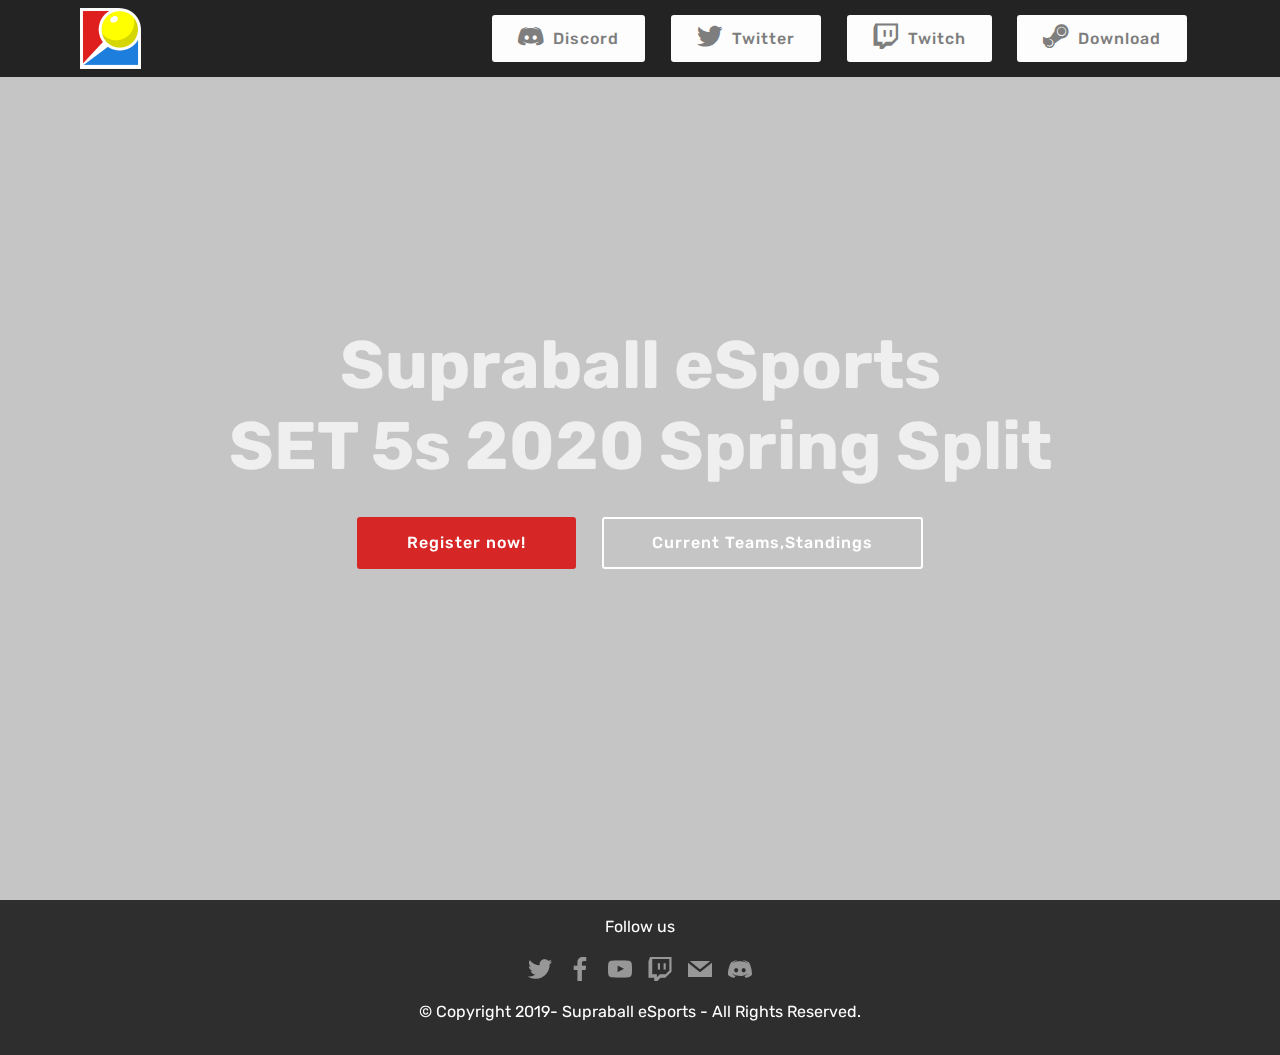
==== commit 4a2148e0: "create github pages" ====
--- a/home.html
+++ b/home.html
@@ -61,7 +61,7 @@
     </nav>
 </section>
 
-<section class="engine"><a href="https://mobirise.info/f">easy web builder</a></section><section class="cid-qTkA127IK8 mbr-fullscreen mbr-parallax-background" id="header2-1">
+<section class="engine"><a href="https://mobirise.info/i">web creation software</a></section><section class="cid-qTkA127IK8 mbr-fullscreen mbr-parallax-background" id="header2-1">
 
     
 
@@ -80,117 +80,6 @@
         </div>
     </div>
     
-</section>
-
-<section class="services6 cid-rIQytBIt7X mbr-parallax-background" id="services6-d">
-    <!---->
-    
-    <!---->
-    <!--Overlay-->
-    <div class="mbr-overlay" style="opacity: 0; background-color: rgb(35, 35, 35);">
-    </div>
-    <!--Container-->
-    <div class="container">
-        <div class="row">
-            <!--Titles-->
-            <div class="title col-12">
-                <h2 class="align-left mbr-fonts-style m-0 display-1"><strong>
-                    Prizes</strong></h2>
-                
-            </div>
-            <!--Card-1-->
-            <div class="card col-12 pb-5">
-                <div class="card-wrapper media-container-row media-container-row">
-                    <div class="card-box">
-                        <div class="row">
-                            <div class="col-12 col-md-2">
-                                <!--Image-->
-                                <div class="mbr-figure">
-                                    <img src="assets/images/10015chest.png" alt="Mobirise" title="">
-                                </div>
-                            </div>
-                            <div class="col-12 col-md-10">
-                                <div class="wrapper">
-                                    <div class="top-line pb-3">
-                                        <h4 class="card-title mbr-fonts-style display-5">
-                                            Winners</h4>
-                                        <p class="mbr-text cost mbr-fonts-style m-0 display-5"><strong>100% + 15-bundle</strong></p>
-                                    </div>
-                                    <div class="bottom-line">
-                                        <p class="mbr-text mbr-fonts-style display-7"><strong><em>
-                                            Winners get 100% of the Matcherino Prize Pool &nbsp;that will be split across them </em></strong><br><strong><em>+ 15 Chests &amp; Keys for every player in the team.</em></strong></p>
-                                    </div>
-                                </div>
-                            </div>
-                        </div>
-                    </div>
-                </div>
-            </div>
-            <!--Card-2-->
-            <div class="card col-12 pb-5">
-                <div class="card-wrapper media-container-row media-container-row">
-                    <div class="card-box">
-                        <div class="row">
-                            <div class="col-12 col-md-2">
-                                <!--Image-->
-                                <div class="mbr-figure">
-                                    <img src="assets/images/20chest.png" alt="Mobirise" title="">
-                                </div>
-                            </div>
-                            <div class="col-12 col-md-10">
-                                <div class="wrapper">
-                                    <div class="top-line pb-3">
-                                        <h4 class="card-title mbr-fonts-style display-5">
-                                            2nd place</h4>
-                                        <p class="mbr-text cost mbr-fonts-style m-0 display-5"></p><p><strong>20-bundle</strong></p><p></p>
-                                    </div>
-                                    <div class="bottom-line">
-                                        <p class="mbr-text mbr-fonts-style display-7"><strong><em>
-                                            The second place gets </em></strong><strong><em>20 Chests &amp; Keys for every player in the team</em></strong></p>
-                                    </div>
-                                </div>
-                            </div>
-                        </div>
-                    </div>
-                </div>
-            </div>
-            <!--Card-3-->
-            <div class="card col-12">
-                <div class="card-wrapper media-container-row media-container-row">
-                    <div class="card-box">
-                        <div class="row">
-                            <div class="col-12 col-md-2">
-                                <!--Image-->
-                                <div class="mbr-figure">
-                                    <img src="assets/images/10chest.png" alt="Mobirise" title="">
-                                </div>
-                            </div>
-                            <div class="col-12 col-md-10">
-                                <div class="wrapper">
-                                    <div class="top-line pb-3">
-                                        <h4 class="card-title mbr-fonts-style display-5">
-                                            3rd place</h4>
-                                        <p class="mbr-text cost mbr-fonts-style m-0 display-5"><strong>
-                                            10-bundle</strong></p>
-                                    </div>
-                                    <div class="bottom-line">
-                                        <p class="mbr-text mbr-fonts-style display-7"><strong><em>
-                                            Third place will get 10 chests for every player in the team.</em></strong></p>
-                                    </div>
-                                </div>
-                            </div>
-                        </div>
-                    </div>
-                </div>
-            </div>
-            <!--Card-4-->
-            
-            <!--Card-5-->
-            
-            <!--Card-6-->
-            
-        </div>
-    </div>
 </section>
 
 <section once="footers" class="cid-rImL2azDnc" id="footer7-5">
